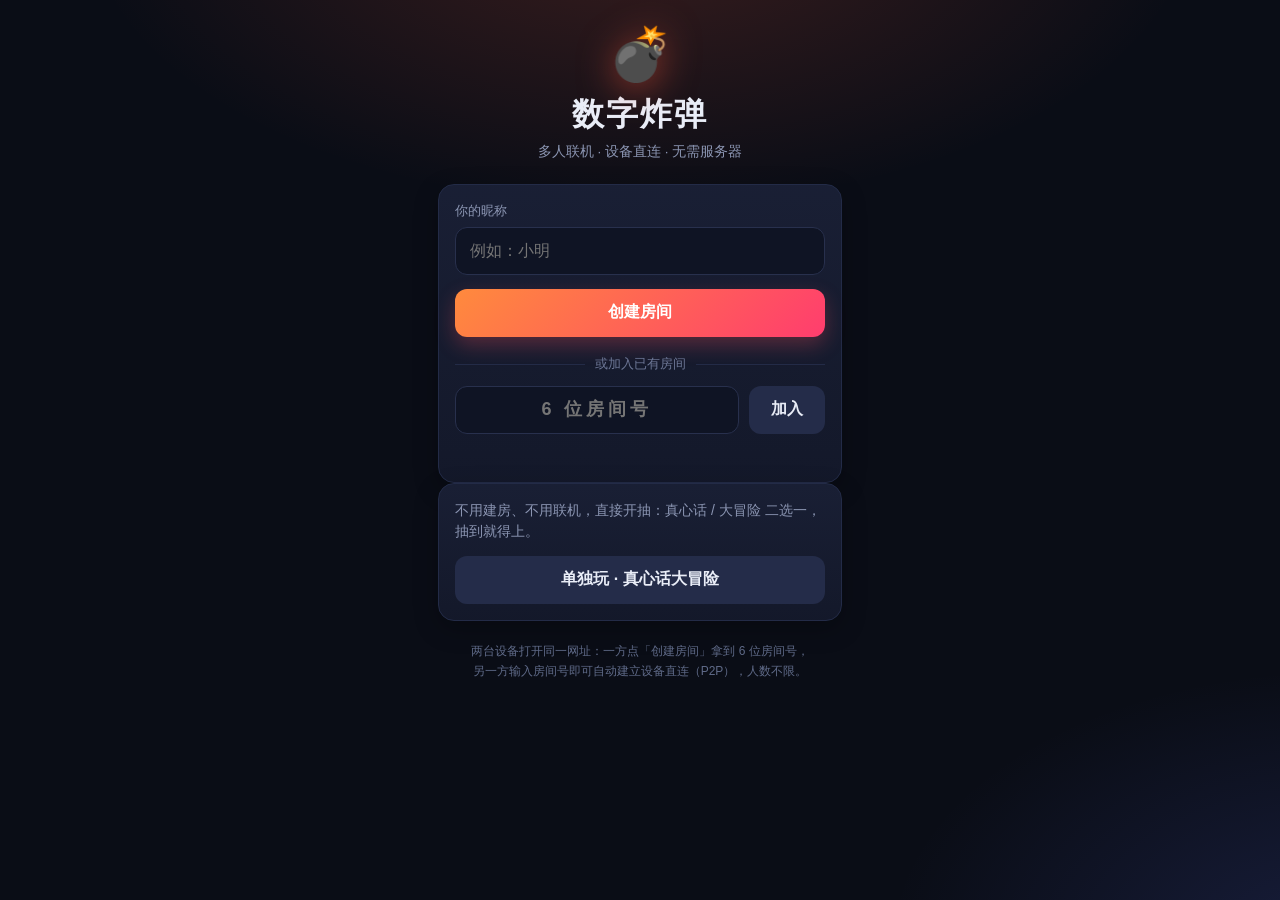
==== number-bomb/number-bomb/index.html @ a07f6e4e "部署 number-bomb 小游戏合集（数字炸弹/心口难开/真心话大冒险）" ====
<!DOCTYPE html>
<html lang="zh-CN">
<head>
<meta charset="utf-8">
<meta name="viewport" content="width=device-width,initial-scale=1,viewport-fit=cover,user-scalable=no">
<meta name="theme-color" content="#0a0d16">
<meta name="description" content="数字炸弹 · 多人联机网页游戏，基于 WebRTC 设备直连，无需服务器存游戏数据。">
<title>数字炸弹 · 多人联机</title>
<link rel="icon" href="data:image/svg+xml,%3Csvg xmlns='http://www.w3.org/2000/svg' viewBox='0 0 64 64'%3E%3Ccircle cx='30' cy='38' r='22' fill='%23141a2b'/%3E%3Crect x='26' y='6' width='9' height='11' rx='3' fill='%23838ea1'/%3E%3Cpath d='M35 8q11-6 17 5' stroke='%23ff8a3d' stroke-width='5' fill='none' stroke-linecap='round'/%3E%3C/svg%3E">
<style>
*{box-sizing:border-box;-webkit-tap-highlight-color:transparent}
html{height:100%}
body{
  height:100%;margin:0;overflow:hidden;
  background:#0a0d16;
  background-image:radial-gradient(900px 480px at 50% -10%,rgba(255,95,60,.20),transparent 62%),radial-gradient(760px 460px at 105% 105%,rgba(95,115,255,.16),transparent 60%);
  color:#e9edf7;
  font:16px/1.5 -apple-system,BlinkMacSystemFont,"Segoe UI","PingFang SC","Hiragino Sans GB","Microsoft YaHei",sans-serif;
  -webkit-text-size-adjust:100%;
}
input,button,select{font-family:inherit;font-size:16px}
.hidden{display:none !important}
.muted{color:#8b95b2;font-size:14px;margin:6px 0}
.hint{color:#7b86a5;font-size:12.5px;line-height:1.6;margin:10px 0 0}
h1,h2,h3{margin:0}
h2{font-size:16px;margin-bottom:10px}

/* ---------- 通用组件 ---------- */
.card{
  background:linear-gradient(180deg,rgba(26,32,54,.95),rgba(20,25,43,.95));
  border:1px solid #232b47;border-radius:16px;padding:16px;
  box-shadow:0 8px 24px rgba(0,0,0,.25);
}
.btn{
  border:0;border-radius:12px;height:48px;padding:0 18px;
  background:#242c49;color:#e9edf7;font-weight:600;cursor:pointer;
  transition:transform .12s ease,filter .12s ease,opacity .12s ease;
  display:inline-flex;align-items:center;justify-content:center;white-space:nowrap;
}
.btn:active{transform:scale(.97)}
.btn.primary{background:linear-gradient(135deg,#ff8a3d,#ff3d6e);color:#fff;box-shadow:0 8px 20px rgba(255,80,90,.28)}
.btn.block{width:100%;margin-top:14px}
.btn:disabled{opacity:.42;cursor:not-allowed;box-shadow:none}
.btn-row{display:flex;gap:10px;margin-top:14px}
.btn-row .btn{flex:1 1 0;padding:0 10px}
input[type=text],input[type=number],input:not([type]){
  width:100%;height:48px;border-radius:12px;border:1px solid #28304d;
  background:#0f1424;color:#e9edf7;padding:0 14px;outline:none;
  transition:border-color .15s ease;
}
input:focus{border-color:#ff6b3d}
input:disabled{opacity:.5}
label.field{display:block;margin-bottom:14px}
label.field>span{display:block;font-size:13px;color:#8b95b2;margin-bottom:6px}
.mini{
  border:1px solid #2c3556;background:#1b2238;color:#c8d1e6;
  border-radius:9px;height:30px;padding:0 10px;font-size:12.5px;cursor:pointer;
}
.mini.ghost{background:transparent}
.pill{
  border:1px solid #2c3556;background:#161c30;color:#c8d1e6;border-radius:999px;
  height:38px;padding:0 14px;font-size:14px;cursor:pointer;
}
.pill.on{background:linear-gradient(135deg,#ff8a3d,#ff3d6e);border-color:transparent;color:#fff;font-weight:600}
.pills{display:flex;flex-wrap:wrap;gap:8px;margin:8px 0 2px}
.seg{display:flex;background:#0f1424;border:1px solid #28304d;border-radius:12px;padding:4px;margin-bottom:14px}
.seg-btn{
  flex:1 1 0;border:0;background:transparent;color:#8b95b2;height:38px;
  border-radius:9px;cursor:pointer;font-size:14.5px;
}
.seg-btn.on{background:#242c49;color:#fff;font-weight:600}

/* ---------- 首页 ---------- */
.screen{display:none;height:100%}
.screen.active{display:flex;flex-direction:column}
#screen-home{overflow-y:auto}
.home-wrap{margin:auto;width:100%;max-width:440px;padding:28px 18px calc(28px + env(safe-area-inset-bottom))}
.brand{text-align:center;margin-bottom:22px}
.logo{font-size:52px;line-height:1;filter:drop-shadow(0 6px 18px rgba(255,90,60,.5))}
.brand h1{font-size:28px;margin:10px 0 4px;letter-spacing:2px}
.brand p{color:#8b95b2;font-size:13.5px;margin:0}
.or{display:flex;align-items:center;gap:10px;color:#6d7796;font-size:12.5px;margin:18px 0 12px}
.or::before,.or::after{content:"";flex:1 1 auto;height:1px;background:#232b47}
.join-row{display:flex;gap:10px}
.join-row input{flex:1 1 auto;letter-spacing:4px;font-size:18px;text-align:center;font-weight:600}
.join-row .btn{flex:0 0 auto;padding:0 22px}
.tip{color:#ffb020;font-size:13px;min-height:20px;margin:12px 0 0;text-align:center}
.foot-note{text-align:center;color:#5f6a88;font-size:12px;margin-top:20px;line-height:1.7}

/* ---------- 房间页 ---------- */
#screen-room{flex-direction:column;overflow:hidden}
.topbar{
  flex:0 0 auto;display:flex;align-items:center;justify-content:space-between;gap:10px;
  padding:10px 12px;padding-top:calc(10px + env(safe-area-inset-top));
  background:rgba(13,17,32,.94);border-bottom:1px solid #1e2540;backdrop-filter:blur(8px);
}
.room-code-box{display:flex;align-items:center;gap:8px;min-width:0}
.room-code-box .lb{font-size:11.5px;color:#7b86a5}
.room-code-box .code{
  font-size:20px;font-weight:700;letter-spacing:3px;
  background:linear-gradient(135deg,#ffb020,#ff5a3d);
  -webkit-background-clip:text;background-clip:text;color:transparent;
}
.me-box{display:flex;align-items:center;gap:8px;min-width:0}
.badge{
  background:#242c49;border-radius:8px;padding:3px 8px;font-size:13px;font-weight:700;color:#ffb020;
}
.me-name{font-size:13px;color:#c3cbdd;max-width:76px;overflow:hidden;text-overflow:ellipsis;white-space:nowrap}

/* 玩家条 */
.players{
  flex:0 0 auto;display:flex;gap:8px;overflow-x:auto;overflow-y:hidden;
  padding:10px 12px;background:rgba(11,15,28,.85);border-bottom:1px solid #1e2540;
  -webkit-overflow-scrolling:touch;scrollbar-width:thin;
}
.players::-webkit-scrollbar{height:5px}
.players::-webkit-scrollbar-thumb{background:#2b3453;border-radius:4px}
.pcard{
  flex:0 0 auto;min-width:112px;max-width:170px;padding:8px 10px;border-radius:13px;
  background:#151b2e;border:1px solid #242c47;transition:border-color .18s ease,box-shadow .18s ease;
}
.pcard.active{border-color:#ff6b3d;box-shadow:0 0 0 2px rgba(255,107,61,.22);background:#20182a}
.pcard.offline{opacity:.42}
.pcard .pname{display:flex;align-items:center;gap:5px;font-size:13px;font-weight:600}
.pcard .pname b{color:#ffb020;font-size:12.5px}
.pcard .pname .nm{overflow:hidden;text-overflow:ellipsis;white-space:nowrap;max-width:82px}
.pcard .pname .you{font-style:normal;font-size:10px;background:#2b3453;color:#9fb0d6;border-radius:6px;padding:1px 5px}
.pcard .turnflag{font-size:10.5px;color:#ff8a3d;margin-left:auto;white-space:nowrap}
.chips{display:flex;flex-wrap:wrap;gap:4px;margin-top:7px;max-height:70px;overflow-y:auto}
.chip{font-size:11px;padding:1.5px 6px;border-radius:7px;background:#242c49;color:#c3cbdd}
.chip.empty{background:transparent;color:#4e5878;padding-left:0}

/* 主区 */
.main{
  flex:1 1 auto;min-height:0;overflow-y:auto;padding:12px 12px calc(16px + env(safe-area-inset-bottom));
  display:flex;flex-direction:column;gap:12px;-webkit-overflow-scrolling:touch;
}
.main>.card{flex:0 0 auto}
.turn-card{background:linear-gradient(135deg,rgba(255,138,61,.16),rgba(255,61,110,.10)),linear-gradient(180deg,#1a2036,#141a2c)}
.turn-card.mine{border-color:#ff6b3d;box-shadow:0 0 0 2px rgba(255,107,61,.2)}
.turn-title{font-size:19px;font-weight:700;letter-spacing:.5px}
.turn-card.mine .turn-title{color:#ffb020}
.turn-sub{margin-top:8px;font-size:13.5px;color:#a9b3cc}
.turn-sub b{color:#ff8a3d}
.guess-row{display:flex;gap:10px}
.guess-row input{flex:1 1 auto;text-align:center;font-size:19px;font-weight:600;letter-spacing:2px}
.guess-row .btn{flex:0 0 auto;padding:0 24px}
.big{font-size:19px;color:#ffb020}
.over-card{text-align:center}
.over-card .boom{font-size:44px;line-height:1;filter:drop-shadow(0 6px 16px rgba(255,90,60,.5))}
.over-card h2{margin:10px 0 8px;font-size:20px}
.over-line{font-size:15.5px;margin:0}
.hist{list-style:none;margin:0;padding:0;display:flex;flex-direction:column;gap:8px}
.hist li{display:flex;align-items:center;gap:10px;font-size:14px;padding:7px 10px;background:#141a2c;border-radius:10px}
.hist .hn{color:#a9b3cc;font-size:13px;flex:1 1 auto;overflow:hidden;text-overflow:ellipsis;white-space:nowrap}
.hist .hv{color:#fff}
.tag{font-size:11.5px;border-radius:7px;padding:1.5px 7px;flex:0 0 auto}
.tag.low{background:rgba(65,140,255,.18);color:#79b0ff}
.tag.high{background:rgba(255,176,32,.18);color:#ffc65c}
.tag.boom{background:rgba(255,61,110,.2);color:#ff7a9c}

/* 弹窗 / toast */
.modal{position:fixed;inset:0;z-index:50;display:flex;align-items:center;justify-content:center;padding:20px}
.modal-mask{position:absolute;inset:0;background:rgba(5,8,16,.72);backdrop-filter:blur(3px)}
.modal-card{
  position:relative;width:100%;max-width:380px;text-align:center;
  background:linear-gradient(180deg,#1c2340,#141a2c);border:1px solid #2c3556;
  border-radius:20px;padding:24px 20px;box-shadow:0 20px 50px rgba(0,0,0,.5);
  animation:pop .22s ease;
}
@keyframes pop{from{transform:scale(.92);opacity:0}to{transform:scale(1);opacity:1}}
.modal-card .boom{font-size:48px;line-height:1;filter:drop-shadow(0 6px 16px rgba(255,90,60,.55))}
.modal-card h2{margin:12px 0 10px;font-size:21px}
.modal-card .over-line{font-size:15.5px;margin:0 0 6px}
.modal-card .btn-row{margin-top:18px}
.toast{
  position:fixed;left:50%;bottom:calc(28px + env(safe-area-inset-bottom));transform:translateX(-50%);
  z-index:80;max-width:86vw;padding:11px 18px;border-radius:12px;
  background:rgba(35,44,73,.97);border:1px solid #3a4470;color:#e9edf7;
  font-size:14px;text-align:center;box-shadow:0 10px 30px rgba(0,0,0,.4);
}

/* ---------- 真心话大冒险 ---------- */
.switch-row{display:flex;align-items:center;justify-content:space-between;gap:12px}
.switch-row .lb{font-size:14.5px;font-weight:600;color:#e9edf7}
.switch-row .sd{font-size:12.5px;color:#7b86a5;margin-top:4px;line-height:1.5}
.switch{position:relative;flex:0 0 auto;width:48px;height:28px;border-radius:999px;background:#242c49;
  border:1px solid #2c3556;cursor:pointer;transition:background .18s ease,border-color .18s ease}
.switch::after{content:"";position:absolute;top:4px;left:4px;width:20px;height:20px;border-radius:50%;
  background:#8b95b2;transition:transform .18s ease,background .18s ease}
.switch.on{background:linear-gradient(135deg,#ff8a3d,#ff3d6e);border-color:transparent}
.switch.on::after{transform:translateX(20px);background:#fff}
/* 游戏结束惩罚设置：内嵌在「设置炸弹」卡片内、开始游戏按钮上方（开关关闭时模式区不渲染、不占位） */
.penalty-box{margin-top:16px;padding-top:14px;border-top:1px solid #232b47}
.penalty-box .pills{margin:12px 0 0}
.pills-2{display:flex;gap:8px}
.pills-2 .pill{flex:1 1 0;min-width:0;padding:0 8px;white-space:nowrap;text-align:center}
.penalty-tip{margin:12px 0 0;font-size:13px;color:#ffb020;letter-spacing:.5px}
.pick-card{padding:18px 16px}
.pick-card h2{font-size:16px;text-align:center;color:#c8d1e6;margin-bottom:14px;letter-spacing:.5px}
.pick-btn{width:100%;height:64px;font-size:20px;font-weight:700;border-radius:14px;letter-spacing:2px}
.pick-btn + .pick-btn{margin-top:12px}
.pick-btn.dare{background:linear-gradient(135deg,#ff8a3d,#ff3d6e);color:#fff;box-shadow:0 8px 22px rgba(255,80,90,.3)}
.pick-btn.truth{background:#242c49;color:#e9edf7}
.q-card{text-align:center;padding:26px 20px;background:linear-gradient(180deg,#1c2340,#141a2c);
  border:1px solid #2c3556;border-radius:20px;box-shadow:0 12px 34px rgba(0,0,0,.4);animation:pop .22s ease}
.q-kicker{display:inline-block;font-size:12.5px;font-weight:700;letter-spacing:2px;border-radius:999px;
  padding:4px 12px;margin-bottom:18px}
.q-kicker.truth{background:rgba(255,138,61,.16);color:#ffb020;border:1px solid #45331f}
.q-kicker.dare{background:rgba(65,140,255,.16);color:#79b0ff;border:1px solid #26375c}
.q-text{font-size:21px;line-height:1.85;font-weight:600;color:#fff;letter-spacing:.5px;word-break:break-word}
.q-foot{margin-top:18px;font-size:12px;color:#6d7796}
.drink-banner{margin-top:14px;background:rgba(255,138,61,.16);border:1px solid #ff8a3d;border-radius:14px;padding:14px;text-align:center}
.drink-banner b{font-size:19px;color:#ffb020}
.drink-banner p{margin:6px 0 0;font-size:13px;color:#c8d1e6}
.skip-note{text-align:center;font-size:12.5px;color:#8b95b2;margin-top:10px}
.tada-wrap{margin:auto;width:100%;max-width:520px;display:flex;flex-direction:column;gap:12px}
.tada-layer{position:fixed;inset:0;z-index:70;display:flex;padding:20px;background:rgba(5,8,16,.86);
  backdrop-filter:blur(4px);overflow-y:auto;animation:pop .2s ease}
.tada-layer.hidden{display:none}
.tada-head{text-align:center;font-size:17px;font-weight:700;letter-spacing:.5px;color:#ffb020;line-height:1.6}
.tada-head b{color:#fff}
@media (min-width:760px){.q-text{font-size:23px}}

/* 桌面端微调 */
@media (min-width:760px){
  .main{max-width:760px;width:100%;margin:0 auto;padding-left:20px;padding-right:20px}
  .players{padding-left:calc(50% - 360px);padding-right:calc(50% - 360px)}
  .topbar{padding-left:calc(50% - 368px);padding-right:calc(50% - 368px)}
  .brand h1{font-size:32px}
}
</style>
</head>
<body>

<div id="app">

  <!-- ============ 首页 ============ -->
  <section id="screen-home" class="screen active">
    <div class="home-wrap">
      <div class="brand">
        <div class="logo">💣</div>
        <h1>数字炸弹</h1>
        <p>多人联机 · 设备直连 · 无需服务器</p>
      </div>

      <div class="card">
        <label class="field">
          <span>你的昵称</span>
          <input id="input-name" type="text" maxlength="10" placeholder="例如：小明" autocomplete="off">
        </label>

        <button class="btn primary block" data-action="create" style="margin-top:0">创建房间</button>

        <div class="or"><span>或加入已有房间</span></div>

        <div class="join-row">
          <input id="input-code" type="text" inputmode="numeric" maxlength="6" placeholder="6 位房间号" autocomplete="off">
          <button class="btn" data-action="join">加入</button>
        </div>

        <p id="home-tip" class="tip"></p>
      </div>

      <div class="card">
        <p class="muted" style="margin:0 0 14px">不用建房、不用联机，直接开抽：真心话 / 大冒险 二选一，抽到就得上。</p>
        <button class="btn block" data-action="solo-tada" style="margin-top:0">单独玩 · 真心话大冒险</button>
      </div>

      <p class="foot-note">
        两台设备打开同一网址：一方点「创建房间」拿到 6 位房间号，<br>
        另一方输入房间号即可自动建立设备直连（P2P），人数不限。
      </p>
    </div>
  </section>

  <!-- ============ 房间 ============ -->
  <section id="screen-room" class="screen">
    <header class="topbar">
      <div class="room-code-box">
        <span class="lb">房间号</span>
        <span id="room-code" class="code">------</span>
        <button class="mini" data-action="copy-code">复制</button>
      </div>
      <div class="me-box">
        <span id="my-badge" class="badge">#-</span>
        <span id="my-name-view" class="me-name">我</span>
        <button class="mini ghost" data-action="leave">退出</button>
      </div>
    </header>

    <div id="players" class="players"></div>
    <main id="main" class="main"></main>
  </section>

  <!-- ============ 单独玩 · 真心话大冒险 ============ -->
  <section id="screen-tada" class="screen">
    <header class="topbar">
      <div class="room-code-box">
        <span class="lb">玩法</span>
        <span class="code" style="font-size:17px;letter-spacing:1px">真心话大冒险</span>
      </div>
      <div class="me-box">
        <button class="mini ghost" data-action="solo-exit">退出</button>
      </div>
    </header>
    <main id="tada-main" class="main"></main>
  </section>

</div>

<div id="modal" class="modal hidden">
  <div class="modal-mask" data-action="close-modal"></div>
  <div class="modal-card" id="modal-card"></div>
</div>

<div id="toast" class="toast hidden"></div>

<!-- 页内全屏「真心话大冒险」层（联机惩罚用，不跳转页面） -->
<div id="tada-layer" class="tada-layer hidden"></div>

<!-- PeerJS：优先使用本地 vendor 文件，失败时自动回退 CDN -->
<script src="vendor/peerjs.min.js"></script>
<!-- 真心话大冒险：题库 + 抽题算法（与独立版共用同一份数据源，缺失时不影响数字炸弹本体） -->
<script src="truth-dare.js"></script>
<script>
(function () {
  if (typeof window.Peer === 'function') { window.__peerReady = true; return; }
  var urls = [
    'https://unpkg.com/peerjs@1.5.4/dist/peerjs.min.js',
    'https://cdn.jsdelivr.net/npm/peerjs@1.5.4/dist/peerjs.min.js'
  ];
  var i = 0;
  (function next() {
    if (i >= urls.length) return;
    var s = document.createElement('script');
    s.src = urls[i++];
    s.onload = function () { window.__peerReady = true; };
    s.onerror = next;
    document.head.appendChild(s);
  })();
})();
</script>

<script>
/* =====================================================================
   数字炸弹 · 多人联机   (纯前端 / WebRTC P2P / 房主权威节点)
   消息协议：
     客户端 -> 房主 : {t:'join', name} | {t:'guess', value}
     房主 -> 客户端 : {t:'welcome', num, code} | {t:'state', state} | {t:'toast', msg}
   ===================================================================== */
(function () {
  'use strict';

  /* ---------------- 工具 ---------------- */
  function $(id) { return document.getElementById(id); }
  function rand6() {
    var s = '';
    for (var i = 0; i < 6; i++) s += Math.floor(Math.random() * 10);
    return s;
  }
  function digitsOnly(v) { return String(v == null ? '' : v).replace(/[^0-9]/g, ''); }
  /* 严格解析猜测值：只接受纯数字（可含首尾空白）；空值、负数、小数、含其它字符一律返回 NaN */
  function parseIntStrict(v) {
    var s = String(v == null ? '' : v).trim();
    if (!/^[0-9]+$/.test(s)) return NaN;
    var n = parseInt(s, 10);
    return isFinite(n) ? n : NaN;
  }
  /* 猜测值必须落在当前可猜闭区间 [range.min, range.max] 内（含边界） */
  function inGuessRange(v, range) {
    return !!(range && isFinite(range.min) && isFinite(range.max) &&
      range.min <= range.max && v >= range.min && v <= range.max);
  }
  function esc(v) {
    return String(v == null ? '' : v).replace(/[&<>"']/g, function (c) {
      return { '&': '&amp;', '<': '&lt;', '>': '&gt;', '"': '&quot;', "'": '&#39;' }[c];
    });
  }
  function clampName(v) {
    return String(v == null ? '' : v).replace(/[\s\u0000-\u001f]+/g, ' ').trim().slice(0, 10);
  }
  function pow10(n) { return Math.pow(10, n); }

  /* ---------------- 全局状态 ---------------- */
  var S = {
    role: null,        // 'host' | 'client'
    peer: null,
    code: '',
    myNum: 0,
    myName: '',
    host: null,        // 房主侧权威状态
    bomb: null,        // 房主侧：炸弹真实数值（不下发给其他人）
    pub: null,         // 当前渲染用的公开状态（房主与客户端统一）
    conns: {},         // 房主：peerId -> {conn, num}
    hostConn: null,    // 客户端：到房主的连接
    lastPhase: null,
    busy: false,
    tadaDeck: null,    // 房主侧：本轮联机真心话大冒险的抽题器（房主抽题，P2P 同步）
    // 单独玩 · 真心话大冒险（不建房、不联机）
    solo: { mode: null, deck: null, kind: null, text: '', cat: '', drawn: 0 },
    inputCache: { 'input-guess': '', 'input-bomb': '' },
    toastTimer: null
  };
  window.__DBG = S;  // 供自动化测试读取内部状态（房主本身即为权威，无安全影响）

  /* ---------------- 提示 ---------------- */
  function tip(msg) { var el = $('home-tip'); if (el) el.textContent = msg || ''; }
  function toast(msg) {
    var el = $('toast');
    if (!el) return;
    el.textContent = msg;
    el.classList.remove('hidden');
    if (S.toastTimer) clearTimeout(S.toastTimer);
    S.toastTimer = setTimeout(function () { el.classList.add('hidden'); }, 2400);
  }
  function openModal(html) { $('modal-card').innerHTML = html; $('modal').classList.remove('hidden'); }
  function closeModal() { $('modal').classList.add('hidden'); }

  /* ---------------- 房主状态 ---------------- */
  function newHostState(code) {
    return {
      code: code,
      phase: 'lobby',            // lobby | playing | over
      turn: 0,
      players: [],               // {num, name, online, guesses:[]}
      history: [],               // {num, name, value, hint}
      range: { min: 0, max: 0 },
      digits: 0,
      winner: null,
      hostNum: 1,
      config: { mode: 'digits', digits: 2, value: '' },
      // 游戏结束惩罚（真心话大冒险）——房主可操作，变更即同步给联机玩家
      penalty: { enabled: true, mode: 'date' },
      tada: null          // 联机会话：{open, kind, text, cat, drawn, by}
    };
  }
  function hostPublic() {
    var h = S.host;
    return {
      code: h.code,
      phase: h.phase,
      turn: h.turn,
      players: h.players.map(function (p) {
        return { num: p.num, name: p.name, online: p.online, guesses: p.guesses.slice() };
      }),
      history: h.history.slice(),
      range: { min: h.range.min, max: h.range.max },
      digits: h.digits,
      winner: h.winner ? { num: h.winner.num, name: h.winner.name, value: h.winner.value } : null,
      hostNum: h.hostNum,
      penalty: { enabled: !!h.penalty.enabled, mode: h.penalty.mode },
      tada: h.tada ? {
        open: !!h.tada.open, kind: h.tada.kind, text: h.tada.text,
        cat: h.tada.cat, drawn: h.tada.drawn, by: h.tada.by,
        skips: h.tada.skips || 0, skipLimit: 3, drink: !!h.tada.drink
      } : null
    };
  }
  function findPlayer(num) {
    var ps = S.host.players;
    for (var i = 0; i < ps.length; i++) if (ps[i].num === num) return ps[i];
    return null;
  }
  function allocNum() {
    var used = {};
    S.host.players.forEach(function (p) { used[p.num] = 1; });
    var n = 1;
    while (used[n]) n++;
    return n;
  }
  function nextOnlineNum(curNum) {
    var ps = S.host.players;
    if (!ps.length) return 0;
    var idx = -1;
    for (var i = 0; i < ps.length; i++) if (ps[i].num === curNum) { idx = i; break; }
    for (var k = 1; k <= ps.length; k++) {
      var p = ps[(idx + k + ps.length) % ps.length];
      if (p.online) return p.num;
    }
    return curNum;
  }
  function firstOnlineNum() {
    var ps = S.host.players;
    for (var i = 0; i < ps.length; i++) if (ps[i].online) return ps[i].num;
    return 1;
  }

  /* ---------------- 房主：网络 ---------------- */
  function hostSend(conn, obj) {
    try { if (conn && conn.open) conn.send(obj); } catch (e) { console.warn(e); }
  }
  function hostBroadcast() {
    S.pub = hostPublic();
    var payload = { t: 'state', state: S.pub };
    Object.keys(S.conns).forEach(function (pid) {
      hostSend(S.conns[pid].conn, payload);
    });
    render();
  }
  function bindHost(p) {
    p.on('connection', function (conn) {
      S.conns[conn.peer] = { conn: conn, num: 0 };
      conn.on('open', function () {
        if (!S.conns[conn.peer]) S.conns[conn.peer] = { conn: conn, num: 0 };
      });
      conn.on('data', function (data) {
        try { hostOnData(conn, data); } catch (e) { console.error(e); }
      });
      conn.on('close', function () { hostOnLeave(conn); });
      conn.on('error', function () { hostOnLeave(conn); });
    });
    p.on('disconnected', function () {
      try { p.reconnect(); } catch (e) {}
    });
  }
  function hostOnData(conn, data) {
    if (!data || typeof data !== 'object') return;
    var h = S.host;
    if (!h) return;
    var entry = S.conns[conn.peer];
    if (!entry) { entry = S.conns[conn.peer] = { conn: conn, num: 0 }; }

    if (data.t === 'join') {
      if (!entry.num) {
        entry.num = allocNum();
        h.players.push({
          num: entry.num,
          name: clampName(data.name) || ('玩家' + entry.num),
          online: true,
          guesses: []
        });
      } else {
        var again = findPlayer(entry.num);
        if (again) again.online = true;
      }
      hostSend(conn, { t: 'welcome', num: entry.num, code: h.code });
      hostBroadcast();
      return;
    }
    if (!entry.num) return;
    if (data.t === 'tada') {
      // 真心话大冒险：一律由房主抽题后广播，保证所有玩家看到同一道题
      if (data.act === 'open') hostTadaOpen();
      else if (data.act === 'pick') hostTadaPick(data.kind);
      else if (data.act === 'next') hostTadaNext();
      else if (data.act === 'close') hostTadaClose();
      return;
    }
    if (data.t === 'guess') {
      hostGuess(entry.num, data.value, conn);
    }
  }
  function hostOnLeave(conn) {
    var entry = S.conns[conn.peer];
    if (!entry) return;
    delete S.conns[conn.peer];
    var h = S.host;
    if (!h || !entry.num) { hostBroadcast(); return; }
    var p = findPlayer(entry.num);
    if (p) {
      p.online = false;
      if (h.phase === 'playing' && h.turn === p.num) h.turn = nextOnlineNum(p.num);
    }
    hostBroadcast();
  }

  /* ---------------- 房主：游戏逻辑 ---------------- */
  function hostGuess(num, raw, conn) {
    var h = S.host;
    if (!h || h.phase !== 'playing') {
      if (conn) hostSend(conn, { t: 'toast', msg: '游戏尚未开始' });
      return;
    }
    // 严格校验：必须为正整数，且落在当前可猜范围 [range.min, range.max] 内
    // 越界（含空值/0/负数/非数字/超上界）一律拦截：不计历史、不改范围、不切换回合
    var v = parseIntStrict(raw);
    if (!isFinite(v) || v <= 0 || !inGuessRange(v, h.range)) {
      if (conn) hostSend(conn, { t: 'toast', msg: '请填写范围内的数字' });
      else toast('请填写范围内的数字');
      return;
    }
    if (h.turn !== num) {
      if (conn) hostSend(conn, { t: 'toast', msg: '还没轮到你猜' });
      return;
    }
    var p = findPlayer(num);
    if (!p) return;

    p.guesses.push(v);
    var hit = (v === S.bomb);
    var hint = hit ? 'boom' : (v < S.bomb ? 'low' : 'high');
    h.history.push({ num: num, name: p.name, value: v, hint: hint });

    if (hit) {
      h.winner = { num: num, name: p.name, value: v };
      h.phase = 'over';
    } else {
      // 猜错后收缩范围：把已猜错的数字排除出范围——猜小→下界=v+1；猜大→上界=v-1
      if (v < S.bomb) h.range.min = Math.min(h.range.max, Math.max(h.range.min, v + 1));
      else h.range.max = Math.max(h.range.min, Math.min(h.range.max, v - 1));
      h.turn = nextOnlineNum(num);
    }
    hostBroadcast();
  }
  function hostStart() {
    var h = S.host;
    if (!h) return;
    var cfg = h.config;
    var digits, value;
    if (cfg.mode === 'fixed') {
      var raw = digitsOnly(cfg.value);
      if (!raw || raw.length > 6) { toast('请输入 1~6 位正整数作为炸弹'); return; }
      value = parseInt(raw, 10);
      if (!isFinite(value) || value < 1) { toast('请输入 1~6 位正整数作为炸弹'); return; }
      digits = String(value).length;
    } else {
      digits = Math.min(6, Math.max(1, parseInt(cfg.digits, 10) || 2));
      var lo = 1;
      var hi = pow10(digits) - 1;
      value = lo + Math.floor(Math.random() * (hi - lo + 1));
    }
    S.bomb = value;
    h.digits = digits;
    h.range = { min: 1, max: pow10(digits) - 1 };
    h.players.forEach(function (p) { p.guesses = []; });
    h.history = [];
    h.winner = null;
    h.tada = null;              // 新一局：清空上一局的惩罚会话（惩罚开关与模式保留）
    S.tadaDeck = null;
    h.phase = 'playing';
    h.turn = firstOnlineNum();
    S.inputCache['input-guess'] = '';
    closeModal();
    hostBroadcast();
    toast('炸弹已设置：' + digits + ' 位数');
  }
  function hostBackLobby() {
    var h = S.host;
    if (!h) return;
    h.phase = 'lobby';
    h.winner = null;
    h.tada = null;
    S.tadaDeck = null;
    h.history = [];
    h.players.forEach(function (p) { p.guesses = []; });
    closeModal();
    hostBroadcast();
  }

  /* ---------------- 渲染 ---------------- */
  function findMe(s) {
    for (var i = 0; i < s.players.length; i++) if (s.players[i].num === S.myNum) return s.players[i];
    return null;
  }
  function playerByNum(s, num) {
    for (var i = 0; i < s.players.length; i++) if (s.players[i].num === num) return s.players[i];
    return null;
  }

  function render() {
    var s = S.pub;
    if (!s) return;

    var focusId = null, selS = null, selE = null;
    var ae = document.activeElement;
    if (ae && ae.id) {
      focusId = ae.id;
      try { selS = ae.selectionStart; selE = ae.selectionEnd; } catch (e) {}
    }
    ['input-guess', 'input-bomb'].forEach(function (id) {
      var el = $(id);
      if (el) S.inputCache[id] = el.value;
    });
    if (S.lastPhase !== s.phase) S.inputCache['input-guess'] = '';

    $('room-code').textContent = s.code;
    $('my-badge').textContent = '#' + (S.myNum || '-');
    var me = findMe(s);
    $('my-name-view').textContent = me ? me.name : '我';

    renderPlayers(s);
    $('main').innerHTML = mainHtml(s);

    if (focusId) {
      var el2 = $(focusId);
      if (el2 && !el2.disabled) {
        el2.focus();
        try { if (selS != null) el2.setSelectionRange(selS, selE); } catch (e) {}
      }
    }

    if (s.phase === 'over' && S.lastPhase !== 'over') openModal(overModalHtml(s));
    if (s.phase !== 'over' && !$('modal').classList.contains('hidden')) closeModal();

    renderTada(s);

    S.lastPhase = s.phase;
  }

  function renderPlayers(s) {
    var html = s.players.map(function (p) {
      var active = (s.phase === 'playing' && s.turn === p.num);
      var cls = 'pcard' + (p.online ? '' : ' offline') + (active ? ' active' : '');
      var chips = p.guesses.length
        ? p.guesses.map(function (g) { return '<span class="chip">' + g + '</span>'; }).join('')
        : '<span class="chip empty">暂无</span>';
      var you = (p.num === S.myNum) ? '<i class="you">我</i>' : '';
      var flag = active ? '<span class="turnflag">猜数中</span>' : '';
      return '<div class="' + cls + '">' +
        '<div class="pname"><b>#' + p.num + '</b><span class="nm">' + esc(p.name) + '</span>' + you + flag + '</div>' +
        '<div class="chips">' + chips + '</div>' +
        '</div>';
    }).join('');
    $('players').innerHTML = html || '<div class="pcard"><div class="pname">等待玩家…</div></div>';
  }

  function mainHtml(s) {
    var h = '';
    if (s.phase === 'lobby') h += lobbyHtml(s);
    else if (s.phase === 'playing') h += playingHtml(s);
    else h += overHtml(s);
    h += historyHtml(s);
    return h;
  }

  function lobbyHtml(s) {
    var h = '';
    h += '<div class="card">';
    h += '<h2>邀请好友加入</h2>';
    h += '<p class="muted">把房间号告诉对方，或发送邀请链接：</p>';
    h += '<p class="muted" style="font-size:22px;letter-spacing:4px;color:#ffb020;font-weight:700;text-align:center;margin:10px 0">' + esc(s.code) + '</p>';
    h += '<div class="btn-row"><button class="btn" data-action="copy-code">复制房间号</button><button class="btn" data-action="copy-link">复制邀请链接</button></div>';
    h += '<p class="hint">对方打开同一网址输入房间号即可入局；游戏开始后也能加入，会自动同步进度。</p>';
    h += '</div>';

    if (S.role === 'host') {
      h += hostSetupHtml(s);
    } else {
      var pen = s.penalty || { enabled: true, mode: 'date' };
      h += '<div class="card"><h2>等待房主设置炸弹</h2><p class="muted">房主设置炸弹后会立即开始，请稍候…</p>' +
           '<p class="hint">当前房间人数：' + s.players.length + ' 人<br>游戏结束惩罚（真心话大冒险）：' +
           (pen.enabled ? ('已开启 · ' + TADA_MODE_LABEL[pen.mode]) : '未开启') + '</p></div>';
    }
    return h;
  }

  function hostSetupHtml(s) {
    var cfg = S.host.config;
    var pills = [1, 2, 3, 4, 5, 6].map(function (d) {
      var on = (cfg.mode === 'digits' && parseInt(cfg.digits, 10) === d) ? ' on' : '';
      return '<button class="pill' + on + '" data-action="digit" data-v="' + d + '">' + d + ' 位</button>';
    }).join('');
    var bombVal = S.inputCache['input-bomb'] || '';

    var h = '<div class="card">';
    h += '<h2>设置炸弹（仅房主可操作）</h2>';
    h += '<div class="seg">';
    h += '<button class="seg-btn' + (cfg.mode === 'digits' ? ' on' : '') + '" data-action="mode" data-v="digits">随机位数</button>';
    h += '<button class="seg-btn' + (cfg.mode === 'fixed' ? ' on' : '') + '" data-action="mode" data-v="fixed">指定数字</button>';
    h += '</div>';

    if (cfg.mode === 'digits') {
      h += '<p class="muted">炸弹是几位数？</p>';
      h += '<div class="pills">' + pills + '</div>';
      h += '<p class="hint">系统会在该位数范围内随机生成炸弹，房主自己也不知道具体数字。</p>';
    } else {
      h += '<p class="muted">指定炸弹数字（其他玩家看不到）</p>';
      h += '<input id="input-bomb" inputmode="numeric" maxlength="6" placeholder="例如 472" value="' + esc(bombVal) + '">';
      h += '<p class="hint">1~6 位正整数；发牌后玩家轮流猜，猜中即结束。</p>';
    }
    /* 游戏结束惩罚（真心话大冒险）：内嵌在本卡片内、开始游戏按钮正上方 */
    h += penaltyBoxHtml(s);
    h += '<button class="btn primary block" data-action="start">开始游戏</button>';
    h += '</div>';
    return h;
  }

  /* 游戏结束惩罚（真心话大冒险）设置 —— 不是独立卡片，嵌在「设置炸弹」卡片内部：
     · 开关为小巧 toggle（左右滑动）
     · 模式选项用与「1 位 / 2 位 / 3 位」一致的胶囊按钮左右并排（选中橙红渐变、未选深蓝灰）
     · 开关关闭时模式区整块不渲染，不占位
     · 宽度与卡片内容对齐，不产生横向溢出 */
  function penaltyBoxHtml(s) {
    var p = (S.host && S.host.penalty) || s.penalty || { enabled: true, mode: 'date' };
    var h = '<div class="penalty-box">';
    h += '<div class="switch-row">' +
           '<div><div class="lb">猜中炸弹后玩真心话大冒险</div>' +
           '<div class="sd">开启后，游戏结束时猜中炸弹的人接受真心话 / 大冒险惩罚</div></div>' +
           '<div class="switch' + (p.enabled ? ' on' : '') + '" data-action="penalty-toggle" role="switch" aria-checked="' +
           (p.enabled ? 'true' : 'false') + '"></div>' +
         '</div>';
    if (p.enabled) {
      h += '<div class="pills pills-2">' +
             '<button class="pill' + (p.mode === 'date' ? ' on' : '') + '" data-action="penalty-mode" data-v="date">男女朋友版</button>' +
             '<button class="pill' + (p.mode === 'couple' ? ' on' : '') + '" data-action="penalty-mode" data-v="couple">情侣升级版</button>' +
           '</div>';
      h += '<p class="hint">男女朋友版：大冒险池子温和，适合刚接触 / 暧昧期；情侣升级版：更亲密刺激，适合稳定情侣。两版真心话共用同一题库。设置会同步给所有联机玩家。</p>';
    } else {
      h += '<p class="hint">已关闭。打开后设置会同步给所有联机玩家，游戏结束时出现「接受惩罚」入口。</p>';
    }
    h += '</div>';
    return h;
  }

  function playingHtml(s) {
    var myTurn = (s.turn === S.myNum);
    var turnP = playerByNum(s, s.turn);
    var turnName = turnP ? ('#' + turnP.num + ' ' + turnP.name) : '—';
    var h = '';

    h += '<div class="card turn-card' + (myTurn ? ' mine' : '') + '">';
    h += '<div class="turn-title">' + (myTurn ? '轮到你猜了！' : '正在猜：' + esc(turnName)) + '</div>';
    h += '<div class="turn-sub">炸弹是 <b>' + s.digits + '</b> 位数';
    if (s.range && s.range.min && s.range.max && s.range.min <= s.range.max) {
      h += ' · 当前范围 <b>' + s.range.min + ' ~ ' + s.range.max + '</b>';
    }
    h += '</div></div>';

    h += '<div class="card">';
    h += '<div class="guess-row">';
    h += '<input id="input-guess" inputmode="numeric" maxlength="6" placeholder="' +
         (myTurn ? '输入你猜的数字' : '还没轮到你') + '" value="' + esc(S.inputCache['input-guess'] || '') + '"' +
         (myTurn ? '' : ' disabled') + '>';
    h += '<button class="btn primary" data-action="guess"' + (myTurn ? '' : ' disabled') + '>猜</button>';
    h += '</div>';
    h += '<p class="hint">' + (myTurn ? '输入数字后点击「猜」或按回车。' : '按顺序轮流猜，猜中炸弹立即结束。') + '</p>';
    h += '</div>';
    return h;
  }

  function overHtml(s) {
    var w = s.winner;
    var h = '<div class="card over-card">';
    h += '<div class="boom">💣</div>';
    h += '<h2>游戏结束</h2>';
    if (w) h += '<p class="over-line"><b>#' + w.num + ' ' + esc(w.name) + '</b> 猜中了炸弹数字 <b class="big">' + w.value + '</b>！</p>';
    h += '<p class="muted">本局共 ' + s.history.length + ' 次猜测</p>';
    if (S.role === 'host') {
      h += '<div class="btn-row"><button class="btn primary" data-action="again">同设置再来一局</button>' +
           '<button class="btn" data-action="lobby">返回大厅</button></div>';
    } else {
      h += '<p class="hint">等待房主开始新一局…</p>';
    }
    h += '</div>';
    return h;
  }

  function historyHtml(s) {
    var h = '<div class="card"><h2>猜测记录</h2>';
    if (!s.history.length) {
      h += '<p class="muted">还没有人猜过。</p>';
    } else {
      h += '<ul class="hist">';
      for (var i = s.history.length - 1; i >= 0; i--) {
        var it = s.history[i];
        var tag = it.hint === 'boom' ? '<span class="tag boom">命中</span>'
                : it.hint === 'low' ? '<span class="tag low">太小</span>'
                : '<span class="tag high">太大</span>';
        h += '<li><span class="hn">#' + it.num + ' ' + esc(it.name) + '</span>' +
             '<b class="hv">' + it.value + '</b>' + tag + '</li>';
      }
      h += '</ul>';
    }
    h += '</div>';
    return h;
  }

  function overModalHtml(s) {
    var w = s.winner;
    var pen = s.penalty && s.penalty.enabled;
    var h = '<div class="boom">💣</div><h2>游戏结束</h2>';
    if (w) h += '<p class="over-line"><b>#' + w.num + ' ' + esc(w.name) + '</b> 猜中了炸弹数字 <b class="big">' + w.value + '</b>！</p>';
    h += '<p class="muted">本局共 ' + s.history.length + ' 次猜测</p>';

    if (pen) {
      // 惩罚开启：猜中信息下方加一行小字 + 三个按钮（接受惩罚 / 跳过惩罚 / 返回大厅）
      h += '<p class="penalty-tip">本轮惩罚：真心话大冒险</p>';
      h += '<div class="btn-row" style="margin-top:16px">' +
           '<button class="btn primary" data-action="accept-penalty" style="flex:1 1 100%">接受惩罚</button>' +
           '</div>';
      h += '<div class="btn-row">' +
           '<button class="btn" data-action="skip-penalty">跳过惩罚</button>' +
           '<button class="btn" data-action="lobby">返回大厅</button>' +
           '</div>';
    } else {
      h += '<div class="btn-row">';
      if (S.role === 'host') {
        h += '<button class="btn primary" data-action="again">再来一局</button>' +
             '<button class="btn" data-action="lobby">返回大厅</button>';
      } else {
        h += '<button class="btn" data-action="close-modal">知道了</button>';
      }
      h += '</div>';
    }
    return h;
  }

  /* =================================================================
     真心话大冒险（页内层，不跳转页面）
     · 联机惩罚：房主抽题 → 广播给所有玩家，所有人看到同一道题
     · 题库与算法来自 truth-dare.js（与独立版共用），此处只做渲染
     ================================================================= */
  var TADA_MODE_LABEL = { date: '男女朋友版', couple: '情侣升级版' };
  var TADA_CAT_LABEL = {
    hand: '手部互动', shoulder: '肩颈与依偎', waist: '腰部与拥抱', face: '近距离对视',
    drink: '饮品与喂食', carry: '公主抱与进阶', warm: '气氛升温',
    kiss: '亲吻', sit: '坐姿', upper: '上半身', vibe: '氛围'
  };
  var TADA_EMPTY = '真心话大冒险题库未加载：请确认 truth-dare.js 与 index.html 在同一目录。';

  function tadaReady() { return !!(window.TruthDare && window.TruthDare.Deck); }
  function tadaNewDeck(mode) { return new window.TruthDare.Deck(mode); }

  /* 题目卡片（联机层与独立版共用渲染） */
  function qCardHtml(kind, text, cat, drawn, foot) {
    var isTruth = (kind === 'truth');
    var h = '<div class="q-card">';
    h += '<span class="q-kicker ' + (isTruth ? 'truth' : 'dare') + '">' +
         (isTruth ? '真心话' : '大冒险') +
         (!isTruth && cat && TADA_CAT_LABEL[cat] ? ' · ' + TADA_CAT_LABEL[cat] : '') + '</span>';
    h += '<div class="q-text">' + esc(text) + '</div>';
    h += '<div class="q-foot">' + foot + '</div>';
    h += '</div>';
    return h;
  }

  /* ---------- 联机层渲染 ---------- */
  function renderTada(s) {
    var layer = $('tada-layer');
    if (!layer) return;
    var t = s && s.tada;
    if (!t || !t.open) {
      if (!layer.classList.contains('hidden')) { layer.classList.add('hidden'); layer.innerHTML = ''; }
      return;
    }
    var w = s.winner;
    var head = '<div class="tada-head"><b>#' + ((w && w.num) || '-') + ' ' + esc((w && w.name) || '玩家') +
               '</b> 猜中了炸弹，接受惩罚！</div>';
    var body;
    if (!t.kind) {
      body = '<div class="card pick-card">' +
               '<h2>选一个，开始抽题</h2>' +
               '<button class="btn pick-btn dare" data-action="tada-pick" data-v="dare">大冒险</button>' +
               '<button class="btn pick-btn truth" data-action="tada-pick" data-v="truth">真心话</button>' +
               '<p class="hint" style="text-align:center;margin-top:14px">真心话与大冒险各自独立抽题，「下一题」会在同类型题库里继续抽。</p>' +
             '</div>';
    } else {
      var isDare = (t.kind === 'dare');
      var skips = t.skips || 0;
      var left = isDare ? Math.max(0, 3 - skips) : 99;
      var foot = '已抽 ' + (t.drawn || 1) + ' 题 · 同类型继续抽不重复' +
        (isDare ? ' · 大冒险已换 ' + skips + '/3 次' : ' · 真心话换题不限次数');
      body = qCardHtml(t.kind, t.text, t.cat, t.drawn, foot);
      if (isDare && t.drink) {
        body += '<div class="drink-banner"><b>别选了，罚喝一杯！🍺</b>' +
                '<p>大冒险已经换了 3 次了。这道题要么现在做，要么认罚喝一杯。</p></div>' +
                '<div class="btn-row">' +
                  '<button class="btn primary" data-action="tada-done">认罚喝一杯</button>' +
                  '<button class="btn" data-action="tada-done">做这道题</button>' +
                '</div>';
      } else {
        body += '<div class="btn-row">' +
                  '<button class="btn primary" data-action="tada-next">' +
                    (isDare ? '换一题（还剩 ' + left + ' 次）' : '下一题') + '</button>' +
                  '<button class="btn" data-action="tada-done">完成惩罚</button>' +
                '</div>' +
                (isDare ? '<div class="skip-note">不想做可以换，最多换 3 次，第 3 次换完就不能再换了</div>' : '');
      }
    }
    layer.innerHTML = '<div class="tada-wrap">' + head + body + '</div>';
    layer.classList.remove('hidden');
  }

  /* ---------- 独立版 · 真心话大冒险 ---------- */
  function resetSolo() {
    S.solo = { mode: null, deck: null, kind: null, text: '', cat: '', drawn: 0, skips: 0, drink: false };
  }
  function soloEnter() {
    $('screen-home').classList.remove('active');
    $('screen-room').classList.remove('active');
    $('screen-tada').classList.add('active');
    resetSolo();
    renderSolo();
  }
  function soloExit() {
    resetSolo();
    $('screen-tada').classList.remove('active');
    $('screen-home').classList.add('active');
    tip('');
  }
  function soloChooseMode(mode) {
    if (!tadaReady()) { toast(TADA_EMPTY); return; }
    S.solo.mode = (mode === 'couple') ? 'couple' : 'date';
    S.solo.deck = tadaNewDeck(S.solo.mode);
    S.solo.kind = null; S.solo.text = ''; S.solo.cat = ''; S.solo.drawn = 0; S.solo.skips = 0; S.solo.drink = false;
    renderSolo();
  }
  function soloPick(kind) {
    var so = S.solo;
    if (!so.deck) return;
    so.kind = (kind === 'dare') ? 'dare' : 'truth';
    so.skips = 0; so.drink = false;
    var q = so.deck.draw(so.kind);
    so.text = q.text; so.cat = q.cat || ''; so.drawn = 1;
    renderSolo();
  }
  function soloNext() {
    var so = S.solo;
    if (!so.deck || !so.kind) return;
    if (so.drink) return;
    if (so.kind === 'dare' && so.deck.noteSkipped) so.deck.noteSkipped(so.text);
    if (so.kind === 'dare') {
      if ((so.skips || 0) >= 3) { so.drink = true; renderSolo(); return; }
      so.skips = (so.skips || 0) + 1;
    }
    var q = so.deck.draw(so.kind);
    so.text = q.text; so.cat = q.cat || ''; so.drawn++;
    if (so.kind === 'dare' && (so.skips || 0) >= 3) so.drink = true;
    renderSolo();
  }
  function renderSolo() {
    var box = $('tada-main');
    if (!box) return;
    var so = S.solo;

    if (!tadaReady()) {
      box.innerHTML = '<div class="card"><h2>题库未加载</h2><p class="muted">' + TADA_EMPTY + '</p></div>';
      return;
    }
    if (!so.mode) {
      box.innerHTML = '<div class="tada-wrap">' +
        '<div class="card">' +
          '<h2>选择模式</h2>' +
          '<div class="pills pills-2">' +
            '<button class="pill" data-action="solo-mode" data-v="date">男女朋友版</button>' +
            '<button class="pill" data-action="solo-mode" data-v="couple">情侣升级版</button>' +
          '</div>' +
          '<p class="hint">男女朋友版：大冒险池子温和，适合刚接触 / 暧昧期；情侣升级版：更亲密刺激，适合稳定情侣。两版真心话共用同一题库。点一下模式，直接开始抽题。</p>' +
        '</div>' +
        '<p class="hint" style="text-align:center">流程：选模式 → 真心话 / 大冒险 二选一 → 抽题 → 下一题 / 退出。<br>同一局内抽过的题目不会重复，放心连抽。</p>' +
        '</div>';
      return;
    }
    if (!so.kind) {
      box.innerHTML = '<div class="tada-wrap">' +
        '<div class="card pick-card">' +
          '<h2>选一个，开始抽题</h2>' +
          '<button class="btn pick-btn dare" data-action="solo-pick" data-v="dare">大冒险</button>' +
          '<button class="btn pick-btn truth" data-action="solo-pick" data-v="truth">真心话</button>' +
          '<p class="hint" style="text-align:center;margin-top:14px">真心话与大冒险各自独立抽题，「下一题」会在同类型题库里继续抽。</p>' +
        '</div>' +
        '</div>';
      return;
    }
    var isDare = (so.kind === 'dare');
    var left = isDare ? Math.max(0, 3 - (so.skips || 0)) : 99;
    var foot = '已抽 ' + so.drawn + ' 题 · 同类型继续抽不重复' +
      (isDare ? ' · 大冒险已换 ' + (so.skips || 0) + '/3 次' : ' · 真心话换题不限次数');
    var btns;
    if (isDare && so.drink) {
      btns = '<div class="drink-banner"><b>别选了，罚喝一杯！🍺</b>' +
             '<p>大冒险已经换了 3 次了。这道题要么现在做，要么认罚喝一杯。</p></div>' +
             '<div class="btn-row">' +
               '<button class="btn primary" data-action="solo-exit">认罚喝一杯</button>' +
               '<button class="btn" data-action="solo-exit">做这道题</button>' +
             '</div>';
    } else {
      btns = '<div class="btn-row">' +
               '<button class="btn primary" data-action="solo-next">' +
                 (isDare ? '换一题（还剩 ' + left + ' 次）' : '下一题') + '</button>' +
               '<button class="btn" data-action="solo-exit">退出</button>' +
             '</div>' +
             (isDare ? '<div class="skip-note">不想做可以换，最多换 3 次，第 3 次换完就不能再换了</div>' : '');
    }
    box.innerHTML = '<div class="tada-wrap">' +
      qCardHtml(so.kind, so.text, so.cat, so.drawn, foot) + btns +
      '</div>';
  }

  /* ---------- 房主：联机真心话大冒险（权威抽题 + P2P 同步） ---------- */
  function hostPenaltySet(patch) {
    var h = S.host;
    if (!h) return;
    if (typeof patch.enabled === 'boolean') h.penalty.enabled = patch.enabled;
    if (patch.mode === 'date' || patch.mode === 'couple') h.penalty.mode = patch.mode;
    if (!h.penalty.enabled) h.tada = null;   // 关闭开关时收起惩罚层
    hostBroadcast();
  }
  function hostTadaOpen() {
    var h = S.host;
    if (!h) return;
    if (!tadaReady()) { toast(TADA_EMPTY); return; }
    S.tadaDeck = tadaNewDeck(h.penalty.mode);
    h.tada = { open: true, kind: null, text: '', cat: '', drawn: 0, by: (h.winner ? h.winner.num : 0), skips: 0, drink: false };
    hostBroadcast();
  }
  function hostTadaPick(kind) {
    var h = S.host;
    if (!h || !h.tada || !h.tada.open) return;
    if (!tadaReady()) { toast(TADA_EMPTY); return; }
    if (!S.tadaDeck) S.tadaDeck = tadaNewDeck(h.penalty.mode);
    var k = (kind === 'dare') ? 'dare' : 'truth';
    var q = S.tadaDeck.draw(k);
    h.tada.kind = k;
    h.tada.text = q.text;
    h.tada.cat = q.cat || '';
    h.tada.drawn = (h.tada.drawn || 0) + 1;
    hostBroadcast();
  }
  function hostTadaNext() {
    var h = S.host;
    if (!h || !h.tada || !h.tada.open || !h.tada.kind) return;
    if (h.tada.drink) return; // 已锁定罚喝，不再抽题
    // 当前这道正是牵手题且被换掉：记一次跳过，后面低概率复出（本页面会话内有效）
    if (h.tada.kind === 'dare' && S.tadaDeck && S.tadaDeck.noteSkipped) S.tadaDeck.noteSkipped(h.tada.text);
    if (h.tada.kind === 'dare') {
      // 只有大冒险计换题次数：真心话只是回答问题，换题不限
      if ((h.tada.skips || 0) >= 3) { h.tada.drink = true; hostBroadcast(); return; }
      h.tada.skips = (h.tada.skips || 0) + 1;
    }
    hostTadaPick(h.tada.kind);
    // 第 3 次换完即锁定：当前这道题就是最后一道，再点换题就罚喝
    if (h.tada.kind === 'dare' && (h.tada.skips || 0) >= 3) { h.tada.drink = true; hostBroadcast(); }
  }
  function hostTadaClose() {
    var h = S.host;
    if (!h) return;
    h.tada = null;
    hostBroadcast();
  }
  function clientTada(act, kind) {
    if (S.hostConn && S.hostConn.open) S.hostConn.send({ t: 'tada', act: act, kind: kind || null });
    else toast('连接已断开');
  }

  /* ---------------- 页面切换 ---------------- */
  function enterRoom() {
    $('screen-home').classList.remove('active');
    $('screen-room').classList.add('active');
    S.lastPhase = null;
  }
  function goHome() {
    closeModal();
    cleanup();
    $('screen-room').classList.remove('active');
    $('screen-tada').classList.remove('active');
    $('screen-home').classList.add('active');
    resetSolo();
    var layer = $('tada-layer');
    if (layer) { layer.classList.add('hidden'); layer.innerHTML = ''; }
    tip('');
  }
  function cleanup() {
    try { if (S.hostConn) S.hostConn.close(); } catch (e) {}
    try { if (S.peer) S.peer.destroy(); } catch (e) {}
    S.peer = null; S.hostConn = null; S.conns = {};
    S.role = null; S.host = null; S.pub = null; S.bomb = null;
    S.tadaDeck = null;
    S.myNum = 0; S.code = ''; S.lastPhase = null; S.busy = false;
    S.inputCache = { 'input-guess': '', 'input-bomb': '' };
  }

  /* ---------------- 房主：创建房间 ---------------- */
  function doCreate() {
    if (S.busy) return;
    if (typeof window.Peer !== 'function') { tip('PeerJS 尚未加载完成，请稍候或检查网络'); return; }
    S.myName = clampName($('input-name').value) || '房主';
    S.busy = true;
    tip('正在创建房间…');
    var attempt = 0;
    (function tryOnce() {
      attempt++;
      var code = rand6();
      var p;
      try { p = new Peer('sdb-' + code, { debug: 1 }); }
      catch (err) { S.busy = false; tip('初始化失败：' + err.message); return; }
      var opened = false;
      p.on('open', function () {
        opened = true;
        S.busy = false;
        S.role = 'host';
        S.peer = p;
        S.code = code;
        S.myNum = 1;
        S.host = newHostState(code);
        S.host.players.push({ num: 1, name: S.myName, online: true, guesses: [] });
        bindHost(p);
        enterRoom();
        hostBroadcast();
        tip('');
        toast('房间已创建：' + code);
      });
      p.on('error', function (err) {
        if (opened) { console.warn('[host peer error]', err); return; }
        try { p.destroy(); } catch (e) {}
        var t = err && err.type;
        if (t === 'unavailable-id' && attempt < 8) { setTimeout(tryOnce, 80); return; }
        S.busy = false;
        tip('创建房间失败（' + (t || '未知错误') + '），请重试');
      });
    })();
  }

  /* ---------------- 客户端：加入房间 ---------------- */
  function doJoin() {
    if (S.busy) return;
    if (typeof window.Peer !== 'function') { tip('PeerJS 尚未加载完成，请稍候或检查网络'); return; }
    var code = digitsOnly($('input-code').value);
    if (code.length !== 6) { tip('请输入 6 位房间号'); return; }
    S.myName = clampName($('input-name').value) || '玩家';
    S.busy = true;
    tip('正在连接房主…');

    var p;
    try { p = new Peer(null, { debug: 1 }); }
    catch (err) { S.busy = false; tip('初始化失败：' + err.message); return; }
    S.peer = p;

    var settled = false;
    var timer = setTimeout(function () {
      if (settled) return;
      settled = true;
      S.busy = false;
      try { p.destroy(); } catch (e) {}
      tip('连接超时：房间不存在或网络不通');
    }, 20000);

    function finish() { settled = true; clearTimeout(timer); S.busy = false; }

    p.on('open', function () {
      var conn;
      try { conn = p.connect('sdb-' + code, { reliable: true, serialization: 'json' }); }
      catch (e) { finish(); tip('连接失败：' + e.message); return; }
      S.hostConn = conn;

      conn.on('open', function () {
        conn.send({ t: 'join', name: S.myName });
      });
      conn.on('data', function (data) {
        if (!data || typeof data !== 'object') return;
        if (data.t === 'welcome') {
          finish();
          S.role = 'client';
          S.code = data.code || code;
          S.myNum = data.num;
          enterRoom();
          tip('');
          toast('已加入房间，你是 #' + data.num + ' 号');
        } else if (data.t === 'state') {
          S.pub = data.state;
          render();
        } else if (data.t === 'toast') {
          toast(data.msg);
        }
      });
      conn.on('close', function () {
        if (!settled) { finish(); try { p.destroy(); } catch (e) {} tip('加入失败：房间不存在或房主已离开'); }
        else {
          openModal('<div class="boom">⚡</div><h2>连接已断开</h2>' +
            '<p class="muted">与房主的连接已中断，房间可能已关闭。</p>' +
            '<div class="btn-row"><button class="btn primary" data-action="home">返回首页</button></div>');
        }
      });
      conn.on('error', function (e) { console.warn('[conn error]', e); });
    });

    p.on('error', function (err) {
      var t = err && err.type;
      if (t === 'peer-unavailable') {
        if (!settled) { finish(); try { p.destroy(); } catch (e) {} tip('房间不存在，请检查 6 位房间号'); }
        return;
      }
      console.warn('[client peer error]', err);
    });
  }

  /* ---------------- 操作 ---------------- */
  function doGuess() {
    var s = S.pub;
    if (!s || s.phase !== 'playing') return;
    var el = $('input-guess');
    if (!el) return;
    // 本地先做范围拦截（空值、0、负数、非数字、超上界均视为超范围）
    var val = parseIntStrict(el.value);
    if (!isFinite(val) || val <= 0 || !inGuessRange(val, s.range)) { toast('请填写范围内的数字'); return; }
    if (s.turn !== S.myNum) { toast('还没轮到你猜'); return; }
    S.inputCache['input-guess'] = '';
    el.value = '';
    if (S.role === 'host') hostGuess(1, val, null);
    else if (S.hostConn && S.hostConn.open) S.hostConn.send({ t: 'guess', value: val });
    else toast('连接已断开');
  }

  function copyText(text, okMsg) {
    var done = function () { toast(okMsg + '：' + text); };
    var bad = function () { toast('复制失败，请手动记录：' + text); };
    if (navigator.clipboard && navigator.clipboard.writeText) {
      navigator.clipboard.writeText(text).then(done)['catch'](function () { legacyCopy(text, done, bad); });
    } else {
      legacyCopy(text, done, bad);
    }
  }
  function legacyCopy(text, ok, bad) {
    try {
      var ta = document.createElement('textarea');
      ta.value = text;
      ta.style.position = 'fixed';
      ta.style.left = '-9999px';
      document.body.appendChild(ta);
      ta.select();
      var r = document.execCommand('copy');
      document.body.removeChild(ta);
      if (r) ok(); else bad();
    } catch (e) { bad(); }
  }
  function shareLink() {
    var base = location.href.split('#')[0].split('?')[0];
    return base + '?room=' + S.code;
  }

  function doLeave() {
    if (S.role === 'host') {
      if (!window.confirm('你是房主，退出后房间将关闭，其他玩家会被断开。确定退出吗？')) return;
    }
    goHome();
  }

  /* ---------------- 事件 ---------------- */
  document.addEventListener('click', function (e) {
    var el = e.target && e.target.closest ? e.target.closest('[data-action]') : null;
    if (!el) return;
    var act = el.getAttribute('data-action');
    if (act === 'create') doCreate();
    else if (act === 'join') doJoin();
    else if (act === 'copy-code') copyText(S.code, '房间号已复制');
    else if (act === 'copy-link') copyText(shareLink(), '邀请链接已复制');
    else if (act === 'leave') doLeave();
    else if (act === 'home') goHome();
    else if (act === 'mode') { if (S.host) { S.host.config.mode = (el.getAttribute('data-v') === 'fixed' ? 'fixed' : 'digits'); render(); } }
    else if (act === 'digit') { if (S.host) { S.host.config.digits = parseInt(el.getAttribute('data-v'), 10) || 2; render(); } }
    else if (act === 'start' || act === 'again') hostStart();
    else if (act === 'lobby') hostBackLobby();
    else if (act === 'guess') doGuess();
    else if (act === 'close-modal') { if (S.role !== 'host') closeModal(); }
    /* --- 单独玩 · 真心话大冒险 --- */
    else if (act === 'solo-tada') soloEnter();
    else if (act === 'solo-exit') soloExit();
    else if (act === 'solo-mode') soloChooseMode(el.getAttribute('data-v'));
    else if (act === 'solo-pick') soloPick(el.getAttribute('data-v'));
    else if (act === 'solo-next') soloNext();
    /* --- 游戏结束惩罚（房主可操作） --- */
    else if (act === 'penalty-toggle') { if (S.host) hostPenaltySet({ enabled: !S.host.penalty.enabled }); }
    else if (act === 'penalty-mode') { if (S.host) hostPenaltySet({ mode: el.getAttribute('data-v') }); }
    /* --- 页内真心话大冒险层（联机） --- */
    else if (act === 'accept-penalty') { if (S.role === 'host') hostTadaOpen(); else clientTada('open'); }
    else if (act === 'skip-penalty') { if (S.role === 'host') hostStart(); else closeModal(); }
    else if (act === 'tada-pick') {
      if (S.role === 'host') hostTadaPick(el.getAttribute('data-v'));
      else clientTada('pick', el.getAttribute('data-v'));
    }
    else if (act === 'tada-next') { if (S.role === 'host') hostTadaNext(); else clientTada('next'); }
    else if (act === 'tada-done') { if (S.role === 'host') hostTadaClose(); else clientTada('close'); }
  });

  document.addEventListener('input', function (e) {
    var t = e.target;
    if (!t || !t.id) return;
    // 猜测输入原样缓存（仅限长，渲染时经 esc 转义），避免被静默改写（如 "-5"→"5"）
    if (t.id === 'input-guess') S.inputCache['input-guess'] = String(t.value == null ? '' : t.value).slice(0, 12);
    if (t.id === 'input-bomb') {
      S.inputCache['input-bomb'] = digitsOnly(t.value);
      if (S.host) S.host.config.value = S.inputCache['input-bomb'];
    }
  });

  document.addEventListener('keydown', function (e) {
    if (e.key !== 'Enter') return;
    var t = e.target;
    if (!t || !t.id) return;
    if (t.id === 'input-code') { e.preventDefault(); doJoin(); }
    else if (t.id === 'input-guess') { e.preventDefault(); doGuess(); }
  });

  window.addEventListener('beforeunload', function () {
    try { if (S.hostConn) S.hostConn.close(); } catch (e) {}
    try { if (S.peer) S.peer.destroy(); } catch (e) {}
  });

  /* ---------------- 启动 ---------------- */
  function initApp() {
    var m = location.search.match(/[?&]room=(\d{6})/);
    if (m) {
      var el = $('input-code');
      if (el) el.value = m[1];
      tip('已自动填入房间号，点击「加入」即可进入房间');
    }
  }
  function bootstrap() {
    if (typeof window.Peer === 'function') { initApp(); return; }
    var tries = 0;
    var t = setInterval(function () {
      if (typeof window.Peer === 'function') { clearInterval(t); initApp(); }
      else if (++tries > 120) {
        clearInterval(t);
        tip('PeerJS 加载失败：请检查网络，或将 peerjs.min.js 放到 vendor 目录');
      }
    }, 100);
  }
  if (document.readyState === 'loading') document.addEventListener('DOMContentLoaded', bootstrap);
  else bootstrap();
})();
</script>
</body>
</html>
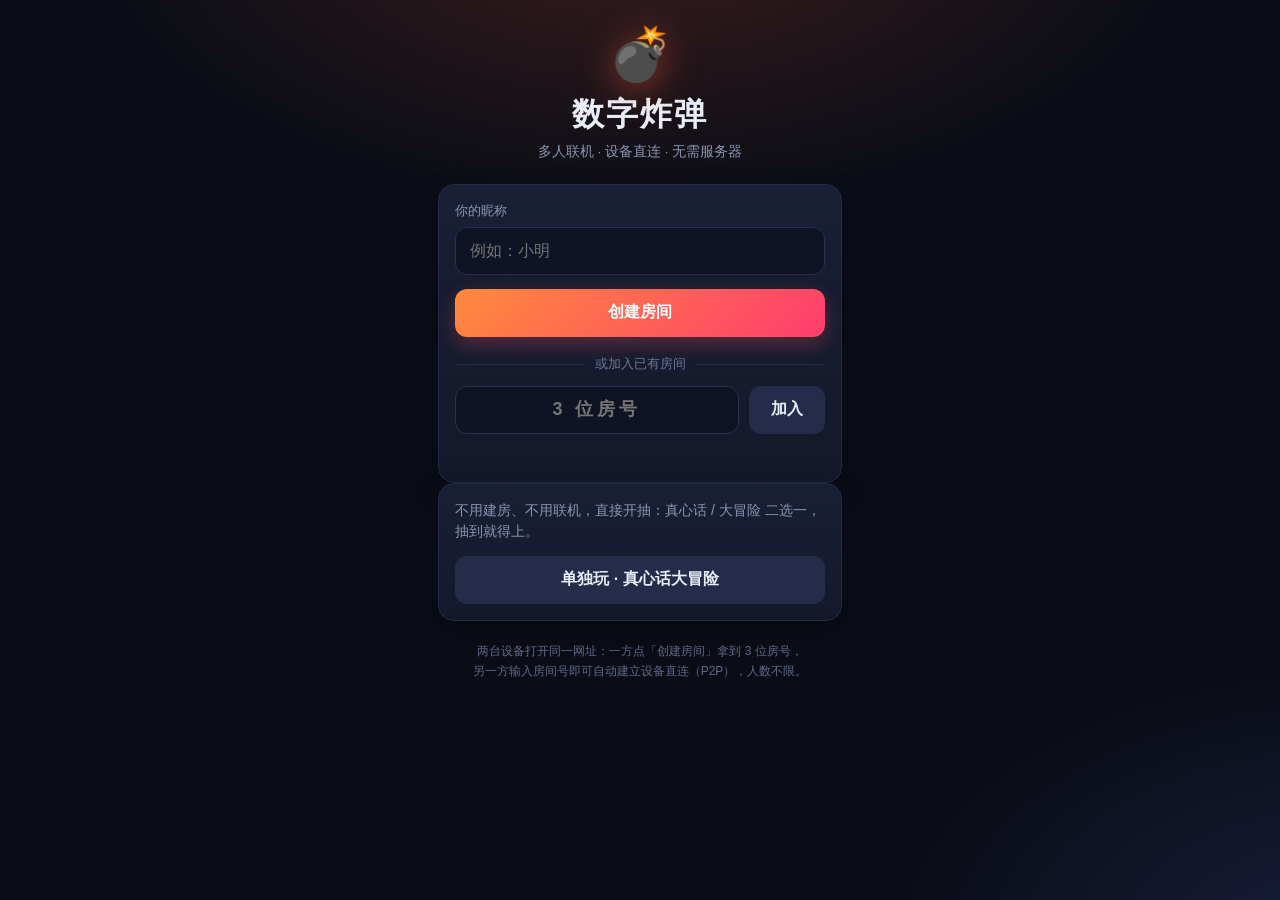
==== commit 1786546d: "大转盘+声控鸟：更新门户/数字炸弹/声控飞鸟/心口难开 5 个文件" ====
--- a/number-bomb/number-bomb/index.html
+++ b/number-bomb/number-bomb/index.html
@@ -220,6 +220,17 @@
 .tada-layer.hidden{display:none}
 .tada-head{text-align:center;font-size:17px;font-weight:700;letter-spacing:.5px;color:#ffb020;line-height:1.6}
 .tada-head b{color:#fff}
+/* ---------- 大转盘（融合版，居中页只留转盘+按钮+一行结果） ---------- */
+.wheel-wrap{margin:auto;width:100%;max-width:520px;display:flex;flex-direction:column;align-items:center;gap:14px;background:#0b0f1c;border:1px solid #232b47;border-radius:20px;padding:20px 16px;box-shadow:0 14px 34px rgba(0,0,0,.5)}
+.wheel-box{position:relative;width:min(320px,84vw);height:min(320px,84vw)}
+.wheel-canvas{width:100%;height:100%;border-radius:50%;box-shadow:0 14px 34px rgba(0,0,0,.45);border:4px solid #232b47}
+.wheel-pointer{position:absolute;top:-4px;left:50%;transform:translateX(-50%);width:0;height:0;border-left:18px solid transparent;border-right:18px solid transparent;border-top:42px solid #ff2d55;z-index:3;filter:drop-shadow(0 3px 6px rgba(0,0,0,.6))}
+.wheel-result{min-height:56px;width:100%;text-align:center;font-size:17px;line-height:1.7;color:#e9edf7}
+.wheel-result b{color:#ffb020}
+.wheel-result-empty{min-height:56px}
+.wheel-btns{display:flex;gap:10px;width:100%}
+.wheel-btns .btn{flex:1;white-space:nowrap;padding:0 6px;font-size:14px}
+.wheel-confetti{position:fixed;inset:0;width:100%;height:100%;pointer-events:none;z-index:80}
 @media (min-width:760px){.q-text{font-size:23px}}
 
 /* 桌面端微调 */
@@ -255,7 +266,7 @@
         <div class="or"><span>或加入已有房间</span></div>
 
         <div class="join-row">
-          <input id="input-code" type="text" inputmode="numeric" maxlength="6" placeholder="6 位房间号" autocomplete="off">
+          <input id="input-code" type="text" inputmode="numeric" maxlength="3" placeholder="3 位房号" autocomplete="off">
           <button class="btn" data-action="join">加入</button>
         </div>
 
@@ -268,7 +279,7 @@
       </div>
 
       <p class="foot-note">
-        两台设备打开同一网址：一方点「创建房间」拿到 6 位房间号，<br>
+        两台设备打开同一网址：一方点「创建房间」拿到 3 位房号，<br>
         另一方输入房间号即可自动建立设备直连（P2P），人数不限。
       </p>
     </div>
@@ -356,7 +367,7 @@
   function $(id) { return document.getElementById(id); }
   function rand6() {
     var s = '';
-    for (var i = 0; i < 6; i++) s += Math.floor(Math.random() * 10);
+    for (var i = 0; i < 3; i++) s += Math.floor(Math.random() * 10);
     return s;
   }
   function digitsOnly(v) { return String(v == null ? '' : v).replace(/[^0-9]/g, ''); }
@@ -397,6 +408,10 @@
     lastPhase: null,
     busy: false,
     tadaDeck: null,    // 房主侧：本轮联机真心话大冒险的抽题器（房主抽题，P2P 同步）
+    wheelPrevAngle: 0,  // 大转盘：上次渲染已转到的累计角度（防重渲染跳变）
+    wheelPrevTarget: -1, // 大转盘：上次渲染的目标格
+    wheelConfettiFor: -1, // 大转盘：已撒花的那一格（每格只撒一次）
+    wheelTimer: null,   // 房主侧：转盘转完后置 wheelDone 的定时器
     // 单独玩 · 真心话大冒险（不建房、不联机）
     solo: { mode: null, deck: null, kind: null, text: '', cat: '', drawn: 0 },
     inputCache: { 'input-guess': '', 'input-bomb': '' },
@@ -431,7 +446,10 @@
       hostNum: 1,
       config: { mode: 'digits', digits: 2, value: '' },
       // 游戏结束惩罚（真心话大冒险）——房主可操作，变更即同步给联机玩家
-      penalty: { enabled: true, mode: 'date' },
+      penalty: { enabled: true, mode: 'date', kind: 'tada' },
+      penaltySkips: 0,    // 本局炸弹的惩罚已换题次数（真心话+大冒险合计，关了重开也不清零）
+      penaltyDrink: false, // 本局已换满 3 次，须先喝一杯
+      penaltyDone: false,  // 本局惩罚已完成/已认罚，关了不能再重开
       tada: null          // 联机会话：{open, kind, text, cat, drawn, by}
     };
   }
@@ -449,11 +467,14 @@
       digits: h.digits,
       winner: h.winner ? { num: h.winner.num, name: h.winner.name, value: h.winner.value } : null,
       hostNum: h.hostNum,
-      penalty: { enabled: !!h.penalty.enabled, mode: h.penalty.mode },
+      penalty: { enabled: !!h.penalty.enabled, mode: h.penalty.mode, kind: h.penalty.kind || 'tada' },
+      penaltyDone: !!h.penaltyDone,
       tada: h.tada ? {
         open: !!h.tada.open, kind: h.tada.kind, text: h.tada.text,
         cat: h.tada.cat, drawn: h.tada.drawn, by: h.tada.by,
-        skips: h.tada.skips || 0, skipLimit: 3, drink: !!h.tada.drink
+        skips: h.tada.skips || 0, skipLimit: 3, drink: !!h.tada.drink,
+        wheelTarget: (h.tada.wheelTarget != null ? h.tada.wheelTarget : -1),
+        wheelAngle: h.tada.wheelAngle || 0, wheelDone: !!h.tada.wheelDone
       } : null
     };
   }
@@ -541,10 +562,14 @@
     if (!entry.num) return;
     if (data.t === 'tada') {
       // 真心话大冒险：一律由房主抽题后广播，保证所有玩家看到同一道题
+      // 选真心话/大冒险那一步谁都能点；进去题目后，换题/完成只有被罚的人能点，房主端按发送者编号拦截
       if (data.act === 'open') hostTadaOpen();
       else if (data.act === 'pick') hostTadaPick(data.kind);
-      else if (data.act === 'next') hostTadaNext();
-      else if (data.act === 'close') hostTadaClose();
+      else if (data.act === 'next') hostTadaNext(entry.num);
+      else if (data.act === 'close') hostTadaClose(entry.num);
+      else if (data.act === 'wheel-spin') hostWheelSpin(entry.num);
+      else if (data.act === 'wheel-drink') hostWheelDrink(entry.num);
+      else if (data.act === 'wheel-done') hostWheelDone(entry.num);
       return;
     }
     if (data.t === 'guess') {
@@ -627,6 +652,9 @@
     h.history = [];
     h.winner = null;
     h.tada = null;              // 新一局：清空上一局的惩罚会话（惩罚开关与模式保留）
+    if (S.wheelTimer) { clearTimeout(S.wheelTimer); S.wheelTimer = null; }
+    S.wheelPrevAngle = 0; S.wheelPrevTarget = -1; // 新一局：清空转盘会话
+    h.penaltySkips = 0; h.penaltyDrink = false; h.penaltyDone = false; // 新一局炸弹，换题次数重新给 3 次
     S.tadaDeck = null;
     h.phase = 'playing';
     h.turn = firstOnlineNum();
@@ -641,6 +669,9 @@
     h.phase = 'lobby';
     h.winner = null;
     h.tada = null;
+    if (S.wheelTimer) { clearTimeout(S.wheelTimer); S.wheelTimer = null; }
+    S.wheelPrevAngle = 0; S.wheelPrevTarget = -1; // 返回大厅：清空转盘会话
+    h.penaltySkips = 0; h.penaltyDrink = false; h.penaltyDone = false;
     S.tadaDeck = null;
     h.history = [];
     h.players.forEach(function (p) { p.guesses = []; });
@@ -691,6 +722,7 @@
     }
 
     if (s.phase === 'over' && S.lastPhase !== 'over') openModal(overModalHtml(s));
+    if (s.phase === 'over' && !$('modal').classList.contains('hidden')) $('modal-card').innerHTML = overModalHtml(s); // 惩罚完成后刷新弹层，别留旧的接受/跳过按钮
     if (s.phase !== 'over' && !$('modal').classList.contains('hidden')) closeModal();
 
     renderTada(s);
@@ -737,10 +769,11 @@
     if (S.role === 'host') {
       h += hostSetupHtml(s);
     } else {
-      var pen = s.penalty || { enabled: true, mode: 'date' };
+      var pen = s.penalty || { enabled: true, mode: 'date', kind: 'tada' };
+      var penKind = pen.kind || 'tada';
       h += '<div class="card"><h2>等待房主设置炸弹</h2><p class="muted">房主设置炸弹后会立即开始，请稍候…</p>' +
-           '<p class="hint">当前房间人数：' + s.players.length + ' 人<br>游戏结束惩罚（真心话大冒险）：' +
-           (pen.enabled ? ('已开启 · ' + TADA_MODE_LABEL[pen.mode]) : '未开启') + '</p></div>';
+           '<p class="hint">当前房间人数：' + s.players.length + ' 人<br>游戏结束惩罚：' +
+           (pen.enabled ? ('已开启 · ' + (penKind === 'wheel' ? '大转盘' : TADA_MODE_LABEL[pen.mode])) : '未开启') + '</p></div>';
     }
     return h;
   }
@@ -782,20 +815,29 @@
      · 开关关闭时模式区整块不渲染，不占位
      · 宽度与卡片内容对齐，不产生横向溢出 */
   function penaltyBoxHtml(s) {
-    var p = (S.host && S.host.penalty) || s.penalty || { enabled: true, mode: 'date' };
+    var p = (S.host && S.host.penalty) || s.penalty || { enabled: true, mode: 'date', kind: 'tada' };
+    var kind = p.kind || 'tada';
     var h = '<div class="penalty-box">';
     h += '<div class="switch-row">' +
-           '<div><div class="lb">猜中炸弹后玩真心话大冒险</div>' +
-           '<div class="sd">开启后，游戏结束时猜中炸弹的人接受真心话 / 大冒险惩罚</div></div>' +
+           '<div><div class="lb">猜中炸弹后接受惩罚</div>' +
+           '<div class="sd">开启后，游戏结束时猜中炸弹的人接受惩罚</div></div>' +
            '<div class="switch' + (p.enabled ? ' on' : '') + '" data-action="penalty-toggle" role="switch" aria-checked="' +
            (p.enabled ? 'true' : 'false') + '"></div>' +
          '</div>';
     if (p.enabled) {
       h += '<div class="pills pills-2">' +
-             '<button class="pill' + (p.mode === 'date' ? ' on' : '') + '" data-action="penalty-mode" data-v="date">男女朋友版</button>' +
-             '<button class="pill' + (p.mode === 'couple' ? ' on' : '') + '" data-action="penalty-mode" data-v="couple">情侣升级版</button>' +
+             '<button class="pill' + (kind === 'tada' ? ' on' : '') + '" data-action="penalty-kind" data-v="tada">真心话大冒险</button>' +
+             '<button class="pill' + (kind === 'wheel' ? ' on' : '') + '" data-action="penalty-kind" data-v="wheel">大转盘</button>' +
            '</div>';
-      h += '<p class="hint">男女朋友版：大冒险池子温和，适合刚接触 / 暧昧期；情侣升级版：更亲密刺激，适合稳定情侣。两版真心话共用同一题库。设置会同步给所有联机玩家。</p>';
+      if (kind === 'tada') {
+        h += '<div class="pills pills-2">' +
+               '<button class="pill' + (p.mode === 'date' ? ' on' : '') + '" data-action="penalty-mode" data-v="date">男女朋友版</button>' +
+               '<button class="pill' + (p.mode === 'couple' ? ' on' : '') + '" data-action="penalty-mode" data-v="couple">情侣升级版</button>' +
+             '</div>';
+        h += '<p class="hint">男女朋友版：大冒险池子温和，适合刚接触 / 暧昧期；情侣升级版：更亲密刺激，适合稳定情侣。两版真心话共用同一题库。设置会同步给所有联机玩家。</p>';
+      } else {
+        h += '<p class="hint">大转盘32格，转到什么做什么，不想做就喝半杯。</p>';
+      }
     } else {
       h += '<p class="hint">已关闭。打开后设置会同步给所有联机玩家，游戏结束时出现「接受惩罚」入口。</p>';
     }
@@ -873,16 +915,27 @@
     if (w) h += '<p class="over-line"><b>#' + w.num + ' ' + esc(w.name) + '</b> 猜中了炸弹数字 <b class="big">' + w.value + '</b>！</p>';
     h += '<p class="muted">本局共 ' + s.history.length + ' 次猜测</p>';
 
-    if (pen) {
-      // 惩罚开启：猜中信息下方加一行小字 + 三个按钮（接受惩罚 / 跳过惩罚 / 返回大厅）
-      h += '<p class="penalty-tip">本轮惩罚：真心话大冒险</p>';
+    if (pen && !s.penaltyDone) {
+      // 惩罚开启且本局还没完成：接受惩罚 / 跳过惩罚 / 返回大厅
+      var penKind = (s.penalty && s.penalty.kind) || 'tada';
+      h += '<p class="penalty-tip">本轮惩罚：' + (penKind === 'wheel' ? '大转盘' : '真心话大冒险') + '</p>';
       h += '<div class="btn-row" style="margin-top:16px">' +
            '<button class="btn primary" data-action="accept-penalty" style="flex:1 1 100%">接受惩罚</button>' +
            '</div>';
       h += '<div class="btn-row">' +
-           '<button class="btn" data-action="skip-penalty">跳过惩罚</button>' +
+           '<button class="btn" data-action="skip-penalty">跳过惩罚，先喝' + (penKind === 'wheel' ? '半杯' : '一杯') + '</button>' +
            '<button class="btn" data-action="lobby">返回大厅</button>' +
            '</div>';
+    } else if (pen && s.penaltyDone) {
+      h += '<p class="penalty-tip">本轮惩罚已完成</p>';
+      h += '<div class="btn-row">';
+      if (S.role === 'host') {
+        h += '<button class="btn primary" data-action="again">再来一局</button>' +
+             '<button class="btn" data-action="lobby">返回大厅</button>';
+      } else {
+        h += '<button class="btn" data-action="close-modal">知道了</button>';
+      }
+      h += '</div>';
     } else {
       h += '<div class="btn-row">';
       if (S.role === 'host') {
@@ -910,6 +963,16 @@
   var TADA_EMPTY = '真心话大冒险题库未加载：请确认 truth-dare.js 与 index.html 在同一目录。';
 
   function tadaReady() { return !!(window.TruthDare && window.TruthDare.Deck); }
+  // 被罚的人编号：tada.by 优先，否则 winner.num；0 表示未知
+  function tadaByNum(s) {
+    if (s && s.tada && s.tada.by) return s.tada.by;
+    if (s && s.winner && s.winner.num) return s.winner.num;
+    return 0;
+  }
+  function isTadaActor(s) {
+    var by = tadaByNum(s);
+    return by ? (S.myNum === by) : true; // 编号未知时不误拦（单机/旧状态兜底）
+  }
   function tadaNewDeck(mode) { return new window.TruthDare.Deck(mode); }
 
   /* 题目卡片（联机层与独立版共用渲染） */
@@ -925,15 +988,195 @@
     return h;
   }
 
+  /* =================================================================
+     大转盘（融合版）
+     · 32 格原样取自 couple-wheel v4（前 12 条是原来转盘的，后 20 条取自
+       男女朋友版大冒险 DARE_DATE）；标题/做法/秒数 s 不变，不用升级版
+     · 房主抽签 + 广播角度，两端看到同一格；客户端只按广播渲染，不自己随机
+     · 居中页只留转盘 + 下面一排按钮 + 一行结果（标题+做法），无其他文字
+     ================================================================= */
+  var WHEEL_ACTIONS = [
+    {t:"十指紧扣",d:"两个人十指紧扣，坚持 1 分钟，中间不许松开。",s:60},
+    {t:"靠肩喝半杯",d:"一个人靠在另一个人肩上，把半杯喝完再起来。",s:0},
+    {t:"额头贴额头",d:"额头贴额头，坚持 30 秒，谁先笑谁多喝一口。",s:30},
+    {t:"脸颊贴脸颊",d:"脸颊贴脸颊，坚持 30 秒，贴紧了不许躲。",s:30},
+    {t:"手放对方腿上",d:"把手轻轻放对方腿上，保持 1 分钟，不许拿开。",s:60},
+    {t:"手心写字",d:"一个人在另一个人手心里写一个字，猜对了换人写，猜错喝一口。",s:0},
+    {t:"牵手不松到下一轮",d:"从现在起一直牵着手，直到下一轮转完才能松开。",s:0},
+    {t:"对视不笑",d:"两个人对视 30 秒，谁先笑谁喝半杯，输的人被捏一下脸颊。",s:30},
+    {t:"搭肩一分钟",d:"把手搭在对方肩上，保持 1 分钟，肩膀不许离开。",s:60},
+    {t:"桌下脚碰脚",d:"桌子下面脚碰脚，保持 1 分钟，不许躲开。",s:60},
+    {t:"耳边悄悄话",d:"凑到对方耳边说一句悄悄话，说完脸颊贴一下。",s:0},
+    {t:"坐着抱抱",d:"侧身抱住对方，坚持 30 秒，抱紧了不许松。",s:30},
+    {t:"小拇指拉钩",d:"两人小拇指拉钩，说一句「不许反悔」，保持5秒。",s:0},
+    {t:"手心贴手心",d:"两人手心贴手心，比谁的手大，保持5秒。",s:0},
+    {t:"指尖碰指尖",d:"两人轮流用指尖碰对方指尖，像触电，持续5秒。",s:0},
+    {t:"握手腕数心跳",d:"握住对方手腕，数10秒心跳。",s:10},
+    {t:"捏一下脸蛋",d:"轻轻捏一下对方脸蛋，看反应。",s:0},
+    {t:"肩膀贴肩膀",d:"两人肩膀贴肩膀坐10秒不说话。",s:10},
+    {t:"下巴搁肩上",d:"把下巴轻轻搁在对方肩上，停5秒。",s:0},
+    {t:"拨头发到耳后",d:"帮对方把头发拨到耳后，动作慢一点。",s:0},
+    {t:"轻搂腰5秒",d:"轻轻搂住对方的腰，保持5秒。",s:0},
+    {t:"手搭腰上5秒",d:"一只手轻搭对方腰上，保持5秒不说话。",s:0},
+    {t:"鼻尖碰鼻尖",d:"两人鼻尖碰鼻尖，停5秒分开。",s:0},
+    {t:"轻碰嘴唇一下",d:"用指尖轻碰一下对方嘴唇，碰一下就收回。",s:0},
+    {t:"耳边说情话",d:"对着对方耳朵，用最小声音说一句情话。",s:0},
+    {t:"轻点鼻尖",d:"用指尖轻点对方鼻尖，说「小笨蛋」。",s:0},
+    {t:"喂一颗零食",d:"喂对方吃一颗你手里的零食/葡萄。",s:0},
+    {t:"同吸管喝一口",d:"用你的吸管，让对方喝一口你的饮料，保持5秒。",s:0},
+    {t:"你一口我一口",d:"玩「你一口我一口」，喝同一杯奶茶。",s:0},
+    {t:"听心跳5秒",d:"让对方听你心跳，耳朵贴你胸口5秒。",s:0},
+    {t:"手拉手闭眼",d:"两人手拉手，闭眼10秒，感受对方。",s:10},
+    {t:"手背轻亲一下",d:"轻在对方手背上亲一下，说「谢谢配合」。",s:0}
+  ];
+  var WHEEL_COLORS = ["#ff8a3d","#ff5c9d","#7c5cff","#ff3d6e","#ffb03d","#5cb8ff","#4ade80","#f472b6","#ff7a59","#a78bfa","#34d399","#fbbf24","#fb7185","#38bdf8","#a3e635","#f472b6"];
+  function drawWheelCanvas(cv) {
+    var ctx = cv.getContext("2d");
+    var cx = 320, cy = 320, r = 310;
+    ctx.clearRect(0, 0, 640, 640);
+    var N = WHEEL_ACTIONS.length;
+    for (var i = 0; i < N; i++) {
+      var step = Math.PI * 2 / N;
+      var a0 = i * step - Math.PI / 2, a1 = a0 + step;
+      ctx.beginPath(); ctx.moveTo(cx, cy); ctx.arc(cx, cy, r, a0, a1); ctx.closePath();
+      ctx.fillStyle = WHEEL_COLORS[i % WHEEL_COLORS.length]; ctx.fill();
+      ctx.save(); ctx.translate(cx, cy); ctx.rotate(a0 + step / 2);
+      ctx.fillStyle = "#fff"; ctx.font = "bold 18px sans-serif"; ctx.textAlign = "right"; ctx.textBaseline = "middle";
+      var label = WHEEL_ACTIONS[i].t.replace(/\s/g, ""); label = label.length > 4 ? label.slice(0, 4) : label;
+      ctx.fillText(label, r - 18, 0); ctx.restore();
+    }
+    ctx.beginPath(); ctx.arc(cx, cy, 58, 0, Math.PI * 2); ctx.fillStyle = "#0a0d16"; ctx.fill();
+  }
+  // 转盘转完撒花：满屏彩纸飘约 2.8 秒，不挡点击，播完自动清理
+  function launchWheelConfetti() {
+    var old = document.querySelector('.wheel-confetti');
+    if (old && old.parentNode) old.parentNode.removeChild(old);
+    var cv = document.createElement('canvas');
+    cv.className = 'wheel-confetti';
+    cv.width = window.innerWidth; cv.height = window.innerHeight;
+    document.body.appendChild(cv);
+    var ctx = cv.getContext('2d');
+    var W = cv.width, H = cv.height, N = 120, parts = [], i;
+    for (i = 0; i < N; i++) {
+      parts.push({
+        x: Math.random() * W, y: -20 - Math.random() * 220,
+        w: 6 + Math.random() * 7, h: 8 + Math.random() * 8,
+        vy: 2.2 + Math.random() * 3.2, vx: -1.2 + Math.random() * 2.4,
+        rot: Math.random() * Math.PI * 2, vr: -0.12 + Math.random() * 0.24,
+        color: WHEEL_COLORS[Math.floor(Math.random() * WHEEL_COLORS.length)],
+        round: Math.random() < 0.35
+      });
+    }
+    var t0 = Date.now(), DUR = 2800;
+    (function frame() {
+      var el = Date.now() - t0;
+      if (el >= DUR || !cv.parentNode) {
+        if (cv.parentNode) cv.parentNode.removeChild(cv);
+        return;
+      }
+      ctx.clearRect(0, 0, W, H);
+      ctx.globalAlpha = el > DUR - 800 ? Math.max(0, (DUR - el) / 800) : 1;
+      for (i = 0; i < N; i++) {
+        var p = parts[i];
+        p.y += p.vy; p.x += p.vx + Math.sin((el / 300) + i) * 0.6; p.rot += p.vr;
+        if (p.y > H + 30) { p.y = -20; p.x = Math.random() * W; }
+        ctx.save(); ctx.translate(p.x, p.y); ctx.rotate(p.rot);
+        ctx.fillStyle = p.color;
+        if (p.round) { ctx.beginPath(); ctx.arc(0, 0, p.w / 2, 0, Math.PI * 2); ctx.fill(); }
+        else ctx.fillRect(-p.w / 2, -p.h / 2, p.w, p.h);
+        ctx.restore();
+      }
+      ctx.globalAlpha = 1;
+      requestAnimationFrame(frame);
+    })();
+  }
+  function renderWheel(s) {
+    var layer = $('tada-layer');
+    if (!layer) return;
+    var t = s && s.tada;
+    if (!t || !t.open) {
+      S.wheelPrevAngle = 0; S.wheelPrevTarget = -1; S.wheelConfettiFor = -1;
+      if (!layer.classList.contains('hidden')) { layer.classList.add('hidden'); layer.innerHTML = ''; }
+      return;
+    }
+    var target = (t.wheelTarget != null ? t.wheelTarget : -1);
+    var angle = t.wheelAngle || 0;
+    var done = !!t.wheelDone;
+    var spun = target >= 0;
+    var actor = isTadaActor(s);
+    // 转完、结果一出来就撒一次花（就地更新和重建两条路都会经过这里，每格只撒一次）
+    if (target === -1) S.wheelConfettiFor = -1;
+    else if (spun && done && S.wheelConfettiFor !== target) { S.wheelConfettiFor = target; launchWheelConfetti(); }
+    var detail = '';
+    if (spun && target >= 0 && target < WHEEL_ACTIONS.length) detail = WHEEL_ACTIONS[target].d;
+    else if (t.cat) detail = t.cat;
+    // 目标/角度没变且画布还在：只就地更新结果与按钮状态，不重建画布，
+    // 转盘动画不会被中途打断（wheelDone 广播走这条路）。
+    var existing = $('wheelCanvas');
+    if (existing && S.wheelPrevTarget === target && S.wheelPrevAngle === angle) {
+      var resEl = layer.querySelector('.wheel-result');
+      if (resEl) {
+        if (spun && done && t.text) { resEl.className = 'wheel-result'; resEl.innerHTML = '<b>' + esc(t.text) + '</b>：' + esc(detail); }
+        else { resEl.className = 'wheel-result wheel-result-empty'; resEl.innerHTML = ''; }
+      }
+      var btns = layer.querySelectorAll('.wheel-btns .btn');
+      if (btns[0]) btns[0].disabled = (!actor || spun);
+      if (btns[1]) btns[1].disabled = (!actor || !spun || !done);
+      if (btns[2]) btns[2].disabled = (!actor || !spun || !done);
+      return;
+    }
+    var resultHtml = (spun && done && t.text)
+      ? '<div class="wheel-result"><b>' + esc(t.text) + '</b>：' + esc(detail) + '</div>'
+      : '<div class="wheel-result wheel-result-empty"></div>';
+    var spinDis = (!actor || spun) ? ' disabled' : '';
+    var endDis = (!actor || !spun || !done) ? ' disabled' : '';
+    layer.innerHTML = '<div class="wheel-wrap">' +
+      '<div class="wheel-box"><div class="wheel-pointer"></div>' +
+      '<canvas id="wheelCanvas" class="wheel-canvas" width="640" height="640"></canvas></div>' +
+      resultHtml +
+      '<div class="wheel-btns">' +
+      '<button class="btn primary" data-action="wheel-spin"' + spinDis + '>🎡 转一下</button>' +
+      '<button class="btn" data-action="wheel-drink"' + endDis + '>🍺 不做，喝半杯</button>' +
+      '<button class="btn" data-action="wheel-done"' + endDis + '>✅ 做完了</button>' +
+      '</div></div>';
+    layer.classList.remove('hidden');
+    var cv = $('wheelCanvas');
+    if (!cv) return;
+    drawWheelCanvas(cv);
+    var prev = (typeof S.wheelPrevAngle === 'number' ? S.wheelPrevAngle : 0);
+    if (spun && done) {
+      // 结果已出（迟加入/重渲染）：直接摆到最终角度，不再重播 3.2s 动画
+      cv.style.transition = 'none';
+      cv.style.transform = 'rotate(' + angle + 'deg)';
+    } else if (spun && angle !== prev) {
+      // 先无过渡摆到旧角度，下一帧再加过渡转到新角度，避免直接跳变
+      cv.style.transition = 'none';
+      cv.style.transform = 'rotate(' + prev + 'deg)';
+      void cv.offsetWidth;
+      var toAngle = angle;
+      requestAnimationFrame(function () {
+        cv.style.transition = 'transform 3.2s cubic-bezier(.12,.8,.16,1)';
+        cv.style.transform = 'rotate(' + toAngle + 'deg)';
+      });
+    } else {
+      cv.style.transition = 'none';
+      cv.style.transform = 'rotate(' + angle + 'deg)';
+    }
+    S.wheelPrevAngle = angle;
+    S.wheelPrevTarget = target;
+  }
+
   /* ---------- 联机层渲染 ---------- */
   function renderTada(s) {
     var layer = $('tada-layer');
     if (!layer) return;
     var t = s && s.tada;
     if (!t || !t.open) {
+      S.wheelPrevAngle = 0; S.wheelPrevTarget = -1;
       if (!layer.classList.contains('hidden')) { layer.classList.add('hidden'); layer.innerHTML = ''; }
       return;
     }
+    if (t.kind === 'wheel') { renderWheel(s); return; }
     var w = s.winner;
     var head = '<div class="tada-head"><b>#' + ((w && w.num) || '-') + ' ' + esc((w && w.name) || '玩家') +
                '</b> 猜中了炸弹，接受惩罚！</div>';
@@ -943,29 +1186,34 @@
                '<h2>选一个，开始抽题</h2>' +
                '<button class="btn pick-btn dare" data-action="tada-pick" data-v="dare">大冒险</button>' +
                '<button class="btn pick-btn truth" data-action="tada-pick" data-v="truth">真心话</button>' +
-               '<p class="hint" style="text-align:center;margin-top:14px">真心话与大冒险各自独立抽题，「下一题」会在同类型题库里继续抽。</p>' +
+               '<p class="hint" style="text-align:center;margin-top:14px">真心话和大冒险合计最多换 3 次，换满就没有下一题了，先喝一杯。</p>' +
              '</div>';
     } else {
-      var isDare = (t.kind === 'dare');
       var skips = t.skips || 0;
-      var left = isDare ? Math.max(0, 3 - skips) : 99;
-      var foot = '已抽 ' + (t.drawn || 1) + ' 题 · 同类型继续抽不重复' +
-        (isDare ? ' · 大冒险已换 ' + skips + '/3 次' : ' · 真心话换题不限次数');
+      var left = Math.max(0, 3 - skips);
+      var foot = '已抽 ' + (t.drawn || 1) + ' 题 · 同类型继续抽不重复 · 已换 ' + skips + '/3 次';
+      var actor = isTadaActor(s);
+      var byNum = tadaByNum(s);
       body = qCardHtml(t.kind, t.text, t.cat, t.drawn, foot);
-      if (isDare && t.drink) {
+      if (t.drink) {
         body += '<div class="drink-banner"><b>别选了，罚喝一杯！🍺</b>' +
-                '<p>大冒险已经换了 3 次了。这道题要么现在做，要么认罚喝一杯。</p></div>' +
-                '<div class="btn-row">' +
-                  '<button class="btn primary" data-action="tada-done">认罚喝一杯</button>' +
-                  '<button class="btn" data-action="tada-done">做这道题</button>' +
-                '</div>';
-      } else {
+                '<p>已经换了 3 次了，先喝一杯，没有下一题了。这道题要么现在做，要么认罚喝一杯。</p></div>';
+        if (actor) {
+          body += '<div class="btn-row">' +
+                    '<button class="btn primary" data-action="tada-done">认罚喝一杯</button>' +
+                    '<button class="btn" data-action="tada-done">做这道题</button>' +
+                  '</div>';
+        } else {
+        body += '<div class="skip-note">只有被罚的 #' + byNum + ' 能点换一题，你只能看，不能帮她点（还剩 ' + left + ' 次）</div>';
+        }
+      } else if (actor) {
         body += '<div class="btn-row">' +
-                  '<button class="btn primary" data-action="tada-next">' +
-                    (isDare ? '换一题（还剩 ' + left + ' 次）' : '下一题') + '</button>' +
+                  '<button class="btn primary" data-action="tada-next">换一题（还剩 ' + left + ' 次）</button>' +
                   '<button class="btn" data-action="tada-done">完成惩罚</button>' +
                 '</div>' +
-                (isDare ? '<div class="skip-note">不想做可以换，最多换 3 次，第 3 次换完就不能再换了</div>' : '');
+                '<div class="skip-note">真心话和大冒险合计最多换 3 次，第 3 次换完就没有下一题了，先喝一杯</div>';
+      } else {
+        body += '<div class="skip-note">只有被罚的 #' + byNum + ' 能点换一题，你只能看，不能帮她点（还剩 ' + left + ' 次）</div>';
       }
     }
     layer.innerHTML = '<div class="tada-wrap">' + head + body + '</div>';
@@ -1000,7 +1248,7 @@
     var so = S.solo;
     if (!so.deck) return;
     so.kind = (kind === 'dare') ? 'dare' : 'truth';
-    so.skips = 0; so.drink = false;
+    // 换种类不重置：真心话+大冒险合计最多换 3 次
     var q = so.deck.draw(so.kind);
     so.text = q.text; so.cat = q.cat || ''; so.drawn = 1;
     renderSolo();
@@ -1010,13 +1258,11 @@
     if (!so.deck || !so.kind) return;
     if (so.drink) return;
     if (so.kind === 'dare' && so.deck.noteSkipped) so.deck.noteSkipped(so.text);
-    if (so.kind === 'dare') {
-      if ((so.skips || 0) >= 3) { so.drink = true; renderSolo(); return; }
-      so.skips = (so.skips || 0) + 1;
-    }
+    if ((so.skips || 0) >= 3) { so.drink = true; renderSolo(); return; }
+    so.skips = (so.skips || 0) + 1;
     var q = so.deck.draw(so.kind);
     so.text = q.text; so.cat = q.cat || ''; so.drawn++;
-    if (so.kind === 'dare' && (so.skips || 0) >= 3) so.drink = true;
+    if ((so.skips || 0) >= 3) so.drink = true;
     renderSolo();
   }
   function renderSolo() {
@@ -1048,30 +1294,27 @@
           '<h2>选一个，开始抽题</h2>' +
           '<button class="btn pick-btn dare" data-action="solo-pick" data-v="dare">大冒险</button>' +
           '<button class="btn pick-btn truth" data-action="solo-pick" data-v="truth">真心话</button>' +
-          '<p class="hint" style="text-align:center;margin-top:14px">真心话与大冒险各自独立抽题，「下一题」会在同类型题库里继续抽。</p>' +
+          '<p class="hint" style="text-align:center;margin-top:14px">真心话和大冒险合计最多换 3 次，换满就没有下一题了，先喝一杯。</p>' +
         '</div>' +
         '</div>';
       return;
     }
-    var isDare = (so.kind === 'dare');
-    var left = isDare ? Math.max(0, 3 - (so.skips || 0)) : 99;
-    var foot = '已抽 ' + so.drawn + ' 题 · 同类型继续抽不重复' +
-      (isDare ? ' · 大冒险已换 ' + (so.skips || 0) + '/3 次' : ' · 真心话换题不限次数');
+    var left = Math.max(0, 3 - (so.skips || 0));
+    var foot = '已抽 ' + so.drawn + ' 题 · 同类型继续抽不重复 · 已换 ' + (so.skips || 0) + '/3 次';
     var btns;
-    if (isDare && so.drink) {
+    if (so.drink) {
       btns = '<div class="drink-banner"><b>别选了，罚喝一杯！🍺</b>' +
-             '<p>大冒险已经换了 3 次了。这道题要么现在做，要么认罚喝一杯。</p></div>' +
+             '<p>已经换了 3 次了，先喝一杯，没有下一题了。这道题要么现在做，要么认罚喝一杯。</p></div>' +
              '<div class="btn-row">' +
                '<button class="btn primary" data-action="solo-exit">认罚喝一杯</button>' +
                '<button class="btn" data-action="solo-exit">做这道题</button>' +
              '</div>';
     } else {
       btns = '<div class="btn-row">' +
-               '<button class="btn primary" data-action="solo-next">' +
-                 (isDare ? '换一题（还剩 ' + left + ' 次）' : '下一题') + '</button>' +
+               '<button class="btn primary" data-action="solo-next">换一题（还剩 ' + left + ' 次）</button>' +
                '<button class="btn" data-action="solo-exit">退出</button>' +
              '</div>' +
-             (isDare ? '<div class="skip-note">不想做可以换，最多换 3 次，第 3 次换完就不能再换了</div>' : '');
+             '<div class="skip-note">真心话和大冒险合计最多换 3 次，第 3 次换完就没有下一题了，先喝一杯</div>';
     }
     box.innerHTML = '<div class="tada-wrap">' +
       qCardHtml(so.kind, so.text, so.cat, so.drawn, foot) + btns +
@@ -1084,20 +1327,82 @@
     if (!h) return;
     if (typeof patch.enabled === 'boolean') h.penalty.enabled = patch.enabled;
     if (patch.mode === 'date' || patch.mode === 'couple') h.penalty.mode = patch.mode;
+    if (patch.kind === 'tada' || patch.kind === 'wheel') h.penalty.kind = patch.kind;
     if (!h.penalty.enabled) h.tada = null;   // 关闭开关时收起惩罚层
     hostBroadcast();
   }
   function hostTadaOpen() {
     var h = S.host;
     if (!h) return;
+    if (h.penaltyDone) { toast('本轮惩罚已完成'); return; }
+    if ((h.penalty.kind || 'tada') === 'wheel') {
+      // 大转盘：不开 tada Deck，只开转盘会话，抽签由 hostWheelSpin 做
+      h.tada = { open: true, kind: 'wheel', text: '', cat: '', drawn: 0, by: (h.winner ? h.winner.num : 0), skips: 0, drink: false, wheelTarget: -1, wheelAngle: 0, wheelDone: false };
+      hostBroadcast();
+      return;
+    }
     if (!tadaReady()) { toast(TADA_EMPTY); return; }
     S.tadaDeck = tadaNewDeck(h.penalty.mode);
-    h.tada = { open: true, kind: null, text: '', cat: '', drawn: 0, by: (h.winner ? h.winner.num : 0), skips: 0, drink: false };
+    // 关了重开也不清零：用本局已累计的换题次数恢复
+    h.tada = { open: true, kind: null, text: '', cat: '', drawn: 0, by: (h.winner ? h.winner.num : 0), skips: h.penaltySkips || 0, drink: !!h.penaltyDrink };
+    hostBroadcast();
+  }
+  function hostWheelSpin(requesterNum) {
+    var h = S.host;
+    if (!h || !h.tada || !h.tada.open || h.tada.kind !== 'wheel') return;
+    var by = h.tada.by || (h.winner ? h.winner.num : 0);
+    if (requesterNum && by && requesterNum !== by) return; // 只有被罚的人能转
+    if (h.tada.wheelTarget != null && h.tada.wheelTarget >= 0) return; // 本轮只转一次
+    var target = Math.floor(Math.random() * WHEEL_ACTIONS.length);
+    var seg = 360 / WHEEL_ACTIONS.length;
+    var base = 360 * 5 + (360 - (target * seg + seg / 2));
+    h.tada.wheelAngle = (h.tada.wheelAngle || 0) + base;
+    h.tada.wheelTarget = target;
+    h.tada.wheelDone = false;
+    h.tada.text = WHEEL_ACTIONS[target].t;
+    h.tada.cat = WHEEL_ACTIONS[target].d;
+    h.tada.drawn = (h.tada.drawn || 0) + 1;
+    hostBroadcast();
+    if (S.wheelTimer) clearTimeout(S.wheelTimer);
+    S.wheelTimer = setTimeout(function () {
+      S.wheelTimer = null;
+      if (!S.host || !S.host.tada || !S.host.tada.open || S.host.tada.kind !== 'wheel') return;
+      if (S.host.tada.wheelTarget !== target) return;
+      S.host.tada.wheelDone = true;
+      hostBroadcast();
+    }, 3300);
+  }
+  function hostWheelDrink(requesterNum) {
+    var h = S.host;
+    if (!h || !h.tada || !h.tada.open || h.tada.kind !== 'wheel') return;
+    var by = h.tada.by || (h.winner ? h.winner.num : 0);
+    if (requesterNum && by && requesterNum !== by) return;
+    if (!h.tada.wheelDone) return; // 结果没出来前不能点
+    if (S.wheelTimer) { clearTimeout(S.wheelTimer); S.wheelTimer = null; }
+    h.tada = null;
+    h.penaltyDone = true;
+    h.penaltyDrink = true; // 喝半杯这次同时记 penaltyDrink
+    S.wheelPrevAngle = 0; S.wheelPrevTarget = -1;
+    hostBroadcast();
+    toast('已记半杯');
+  }
+  function hostWheelDone(requesterNum) {
+    var h = S.host;
+    if (!h || !h.tada || !h.tada.open || h.tada.kind !== 'wheel') return;
+    var by = h.tada.by || (h.winner ? h.winner.num : 0);
+    if (requesterNum && by && requesterNum !== by) return;
+    if (!h.tada.wheelDone) return; // 结果没出来前不能点
+    if (S.wheelTimer) { clearTimeout(S.wheelTimer); S.wheelTimer = null; }
+    h.tada = null;
+    h.penaltyDone = true;
+    S.wheelPrevAngle = 0; S.wheelPrevTarget = -1;
     hostBroadcast();
   }
   function hostTadaPick(kind) {
     var h = S.host;
     if (!h || !h.tada || !h.tada.open) return;
+    if (h.tada.kind === 'wheel') return; // 大转盘会话不走抽题
+    if (h.tada.drink) return; // 已换满 3 次锁定罚喝，不再抽新题
     if (!tadaReady()) { toast(TADA_EMPTY); return; }
     if (!S.tadaDeck) S.tadaDeck = tadaNewDeck(h.penalty.mode);
     var k = (kind === 'dare') ? 'dare' : 'truth';
@@ -1108,25 +1413,51 @@
     h.tada.drawn = (h.tada.drawn || 0) + 1;
     hostBroadcast();
   }
-  function hostTadaNext() {
+  function hostTadaNext(requesterNum) {
     var h = S.host;
     if (!h || !h.tada || !h.tada.open || !h.tada.kind) return;
+    if (h.tada.kind === 'wheel') return; // 大转盘会话不走换题
     if (h.tada.drink) return; // 已锁定罚喝，不再抽题
+    // 权限：只有被罚的人能换题（房主本人不是被罚者时也拦）
+    var by = h.tada.by || (h.winner ? h.winner.num : 0);
+    if (requesterNum && by && requesterNum !== by) return;
     // 当前这道正是牵手题且被换掉：记一次跳过，后面低概率复出（本页面会话内有效）
     if (h.tada.kind === 'dare' && S.tadaDeck && S.tadaDeck.noteSkipped) S.tadaDeck.noteSkipped(h.tada.text);
-    if (h.tada.kind === 'dare') {
-      // 只有大冒险计换题次数：真心话只是回答问题，换题不限
-      if ((h.tada.skips || 0) >= 3) { h.tada.drink = true; hostBroadcast(); return; }
-      h.tada.skips = (h.tada.skips || 0) + 1;
-    }
+    // 真心话和大冒险合计最多换 3 次，不分种类；换种类也不重置
+    if ((h.tada.skips || 0) >= 3) { h.tada.drink = true; h.penaltyDrink = true; hostBroadcast(); return; }
+    h.tada.skips = (h.tada.skips || 0) + 1;
+    h.penaltySkips = h.tada.skips;
     hostTadaPick(h.tada.kind);
-    // 第 3 次换完即锁定：当前这道题就是最后一道，再点换题就罚喝
-    if (h.tada.kind === 'dare' && (h.tada.skips || 0) >= 3) { h.tada.drink = true; hostBroadcast(); }
-  }
-  function hostTadaClose() {
+    // 第 3 次换完即锁定：当前这道题就是最后一道，再点换题就罚喝，提前没有下一题
+    if ((h.tada.skips || 0) >= 3) { h.tada.drink = true; h.penaltyDrink = true; hostBroadcast(); }
+  }
+  /* v2.3：跳过惩罚不再直接开新局（旧逻辑调 hostStart 会把换题次数清零重给 3 次，
+     等于绕过“换满 3 次先喝一杯”）。现在跳过=先喝一杯：记 penaltyDone，不开新局，
+     换题次数不清零；想再玩由房主另点“再来一局”，那时才是新一局、重新给 3 次。 */
+  function hostSkipPenalty() {
     var h = S.host;
     if (!h) return;
+    if (h.penaltyDone) return; // 本局惩罚已完成，不再重复记
+    if (S.wheelTimer) { clearTimeout(S.wheelTimer); S.wheelTimer = null; }
+    S.wheelPrevAngle = 0; S.wheelPrevTarget = -1;
     h.tada = null;
+    h.penaltyDone = true; // 跳过也算本局惩罚已处理，惩罚层不再重开
+    h.penaltyDrink = true; // 跳过先喝（tada 一杯 / 大转盘半杯）
+    closeModal();
+    hostBroadcast();
+    toast(((h.penalty.kind || 'tada') === 'wheel' ? '已记半杯' : '已记一杯') + '，点“再来一局”开新局');
+  }
+  function hostTadaClose(requesterNum) {
+    var h = S.host;
+    if (!h) return;
+    if (h.tada && h.tada.kind === 'wheel') return; // 大转盘用 hostWheelDrink/Done 关
+    // 权限：只有被罚的人能点完成/认罚，别人不能帮她关掉
+    if (h.tada) {
+      var by = h.tada.by || (h.winner ? h.winner.num : 0);
+      if (requesterNum && by && requesterNum !== by) return;
+    }
+    h.tada = null;
+    h.penaltyDone = true; // 本局惩罚已完成，之后再点接受惩罚也不会重开
     hostBroadcast();
   }
   function clientTada(act, kind) {
@@ -1149,6 +1480,8 @@
     resetSolo();
     var layer = $('tada-layer');
     if (layer) { layer.classList.add('hidden'); layer.innerHTML = ''; }
+    if (S.wheelTimer) { clearTimeout(S.wheelTimer); S.wheelTimer = null; }
+    S.wheelPrevAngle = 0; S.wheelPrevTarget = -1;
     tip('');
   }
   function cleanup() {
@@ -1207,7 +1540,7 @@
     if (S.busy) return;
     if (typeof window.Peer !== 'function') { tip('PeerJS 尚未加载完成，请稍候或检查网络'); return; }
     var code = digitsOnly($('input-code').value);
-    if (code.length !== 6) { tip('请输入 6 位房间号'); return; }
+    if (code.length !== 3) { tip('请输入 3 位房号'); return; }
     S.myName = clampName($('input-name').value) || '玩家';
     S.busy = true;
     tip('正在连接房主…');
@@ -1268,7 +1601,7 @@
     p.on('error', function (err) {
       var t = err && err.type;
       if (t === 'peer-unavailable') {
-        if (!settled) { finish(); try { p.destroy(); } catch (e) {} tip('房间不存在，请检查 6 位房间号'); }
+        if (!settled) { finish(); try { p.destroy(); } catch (e) {} tip('房间不存在，请检查 3 位房号'); }
         return;
       }
       console.warn('[client peer error]', err);
@@ -1352,15 +1685,39 @@
     /* --- 游戏结束惩罚（房主可操作） --- */
     else if (act === 'penalty-toggle') { if (S.host) hostPenaltySet({ enabled: !S.host.penalty.enabled }); }
     else if (act === 'penalty-mode') { if (S.host) hostPenaltySet({ mode: el.getAttribute('data-v') }); }
+    else if (act === 'penalty-kind') { if (S.host) hostPenaltySet({ kind: el.getAttribute('data-v') }); }
+    else if (act === 'wheel-spin') {
+      var ws = S.pub || (S.host ? hostPublic() : null);
+      if (ws && !isTadaActor(ws)) { toast('只有被罚的人能转'); return; }
+      if (S.role === 'host') hostWheelSpin(S.myNum); else clientTada('wheel-spin');
+    }
+    else if (act === 'wheel-drink') {
+      var wd = S.pub || (S.host ? hostPublic() : null);
+      if (wd && !isTadaActor(wd)) { toast('只有被罚的人能点'); return; }
+      if (S.role === 'host') hostWheelDrink(S.myNum); else clientTada('wheel-drink');
+    }
+    else if (act === 'wheel-done') {
+      var wn = S.pub || (S.host ? hostPublic() : null);
+      if (wn && !isTadaActor(wn)) { toast('只有被罚的人能点'); return; }
+      if (S.role === 'host') hostWheelDone(S.myNum); else clientTada('wheel-done');
+    }
     /* --- 页内真心话大冒险层（联机） --- */
     else if (act === 'accept-penalty') { if (S.role === 'host') hostTadaOpen(); else clientTada('open'); }
-    else if (act === 'skip-penalty') { if (S.role === 'host') hostStart(); else closeModal(); }
+    else if (act === 'skip-penalty') { if (S.role === 'host') hostSkipPenalty(); else { var sp = S.pub || (S.host ? hostPublic() : null); var sk = (sp && sp.penalty && sp.penalty.kind) || 'tada'; toast(sk === 'wheel' ? '跳过要房主记半杯' : '跳过要房主记一杯'); } }
     else if (act === 'tada-pick') {
       if (S.role === 'host') hostTadaPick(el.getAttribute('data-v'));
       else clientTada('pick', el.getAttribute('data-v'));
     }
-    else if (act === 'tada-next') { if (S.role === 'host') hostTadaNext(); else clientTada('next'); }
-    else if (act === 'tada-done') { if (S.role === 'host') hostTadaClose(); else clientTada('close'); }
+    else if (act === 'tada-next') {
+      var st = S.pub || (S.host ? hostPublic() : null);
+      if (st && !isTadaActor(st)) { toast('只有被罚的人能换题'); return; }
+      if (S.role === 'host') hostTadaNext(S.myNum); else clientTada('next');
+    }
+    else if (act === 'tada-done') {
+      var st2 = S.pub || (S.host ? hostPublic() : null);
+      if (st2 && !isTadaActor(st2)) { toast('只有被罚的人能完成惩罚'); return; }
+      if (S.role === 'host') hostTadaClose(S.myNum); else clientTada('close');
+    }
   });
 
   document.addEventListener('input', function (e) {
@@ -1389,7 +1746,7 @@
 
   /* ---------------- 启动 ---------------- */
   function initApp() {
-    var m = location.search.match(/[?&]room=(\d{6})/);
+    var m = location.search.match(/[?&]room=(\d{3})/);
     if (m) {
       var el = $('input-code');
       if (el) el.value = m[1];
